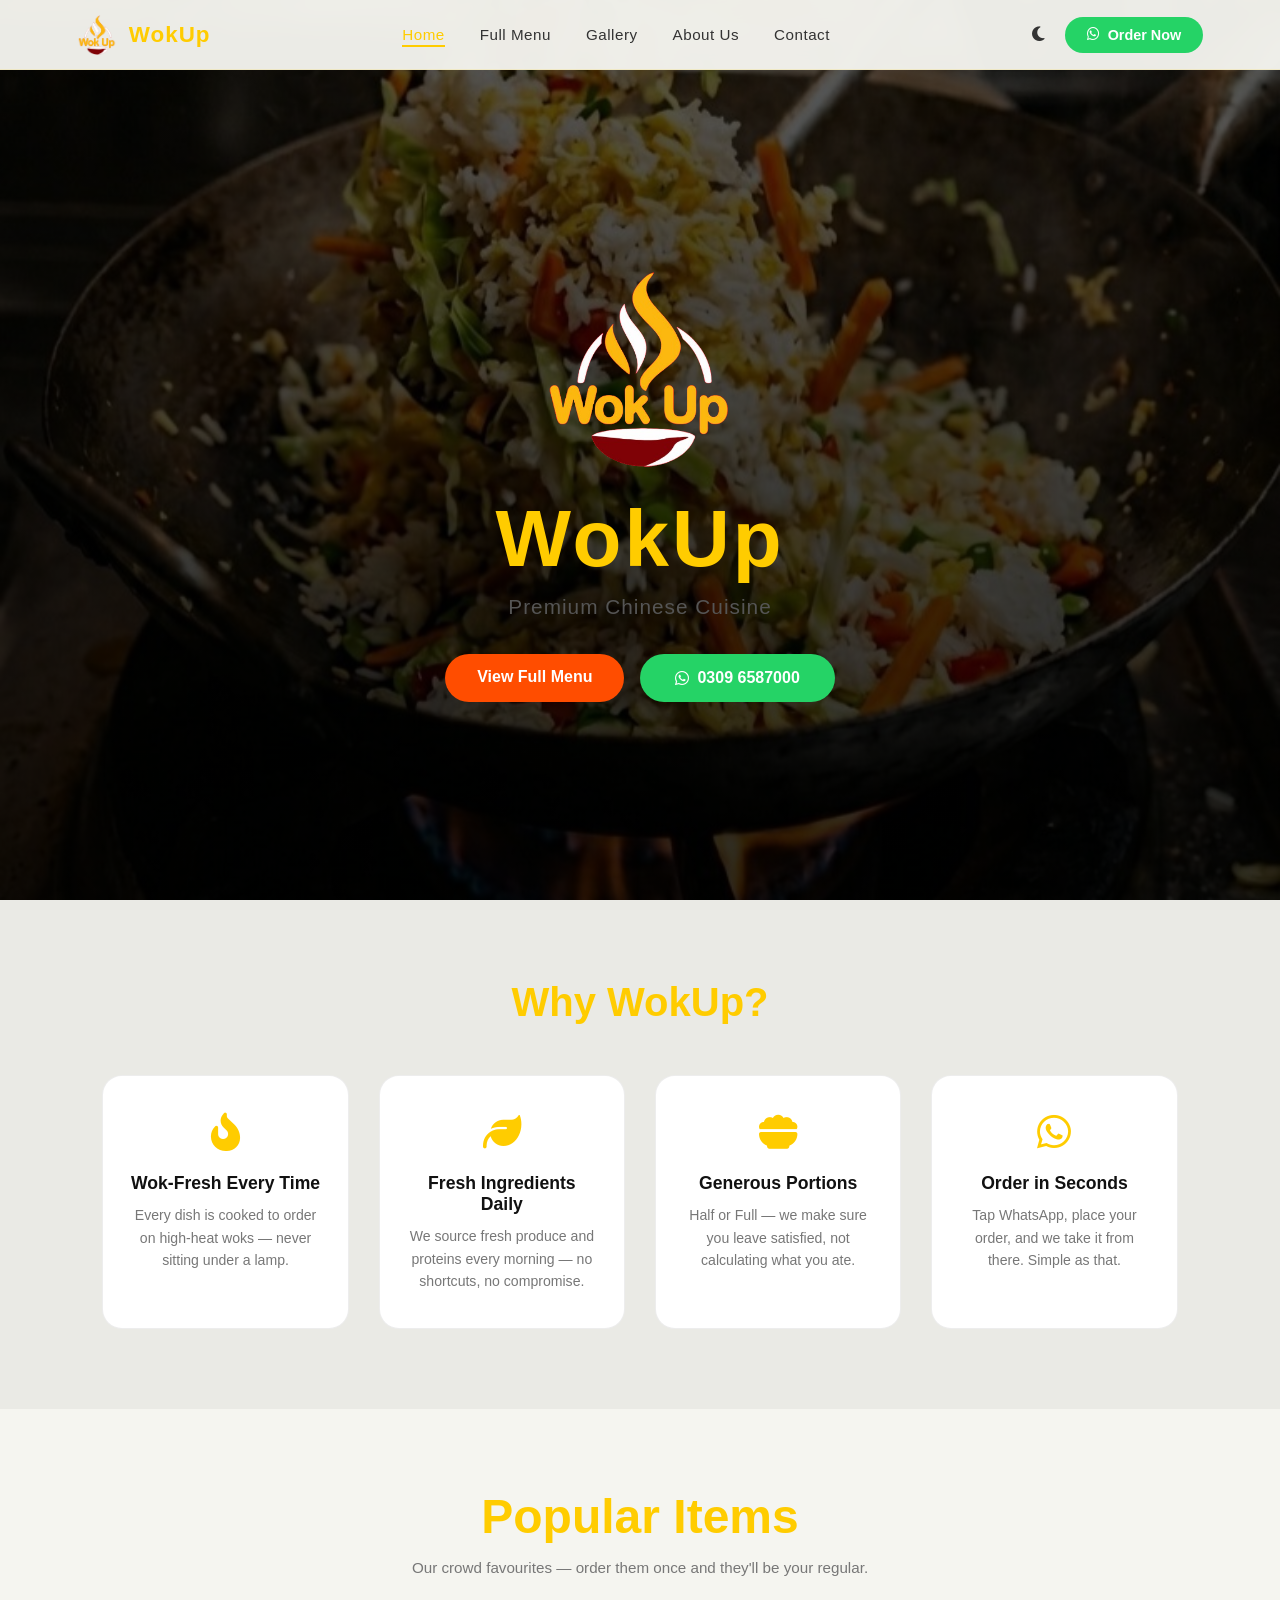
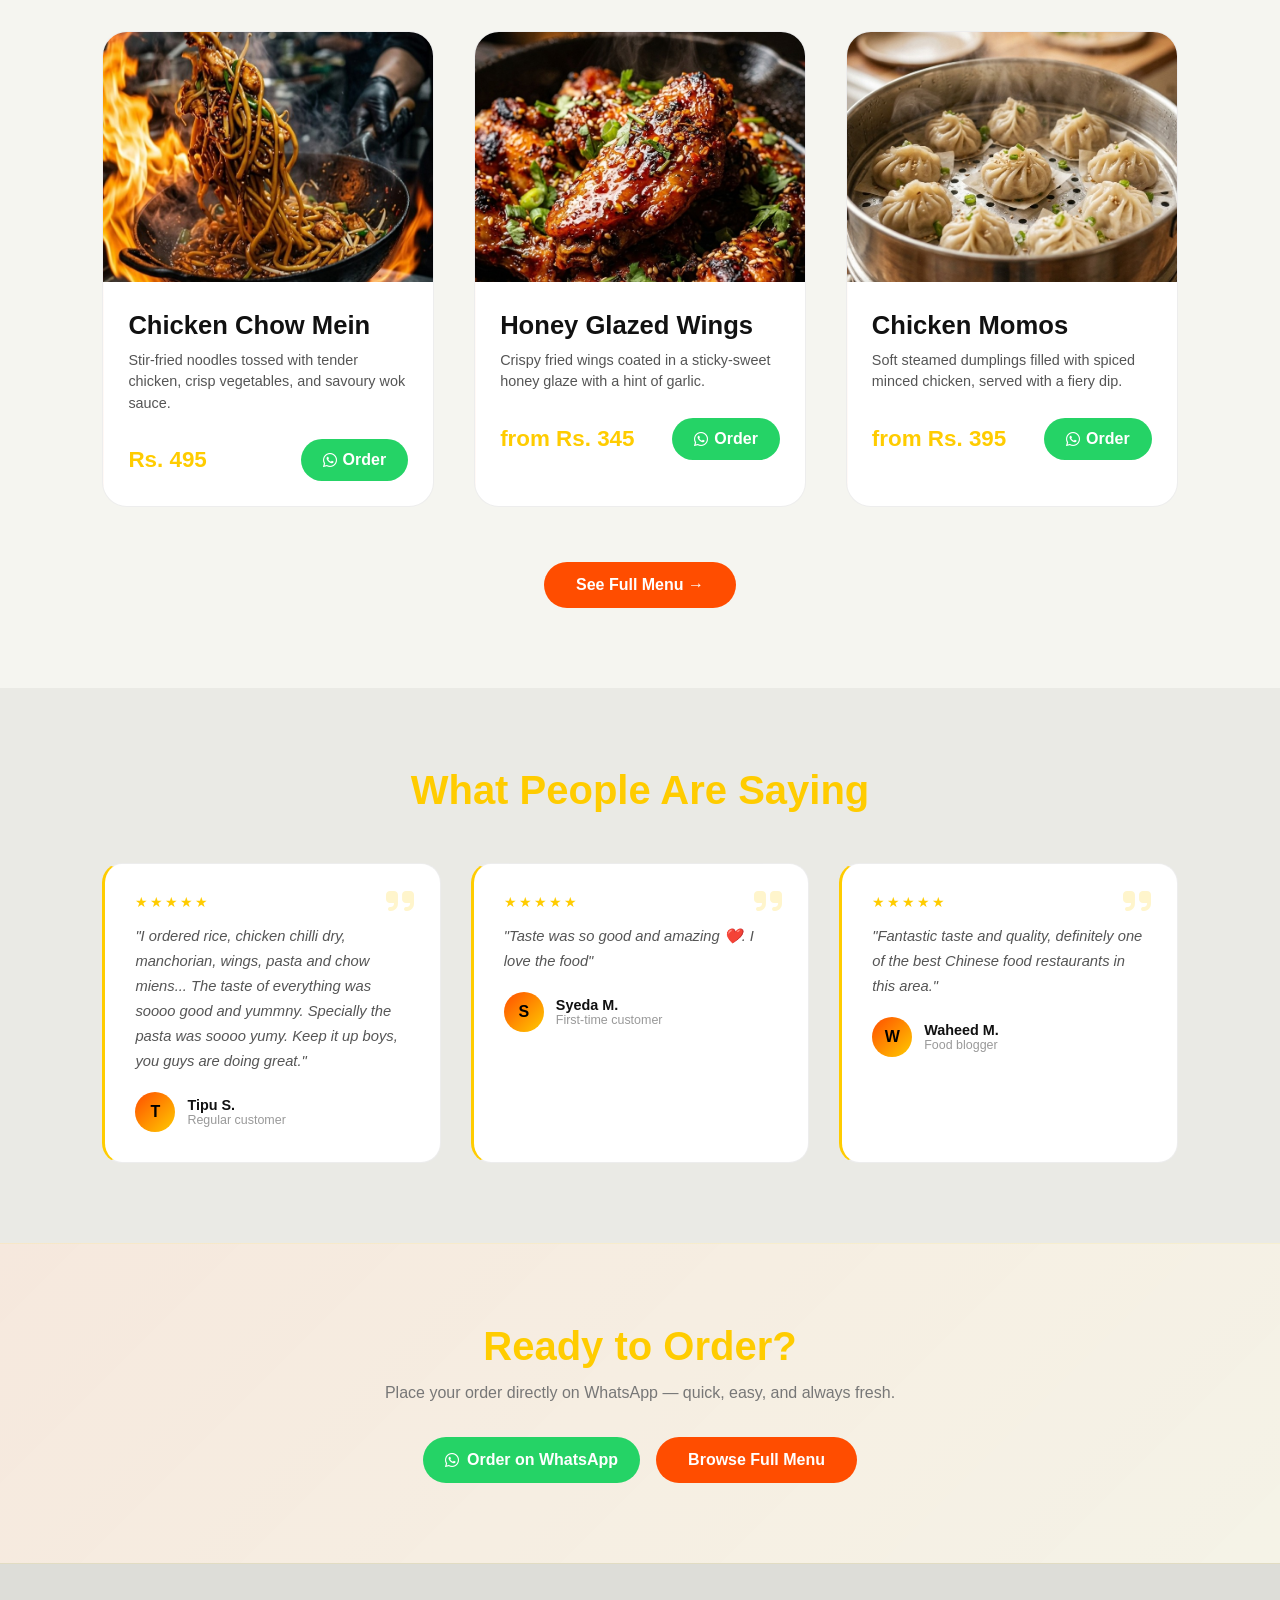
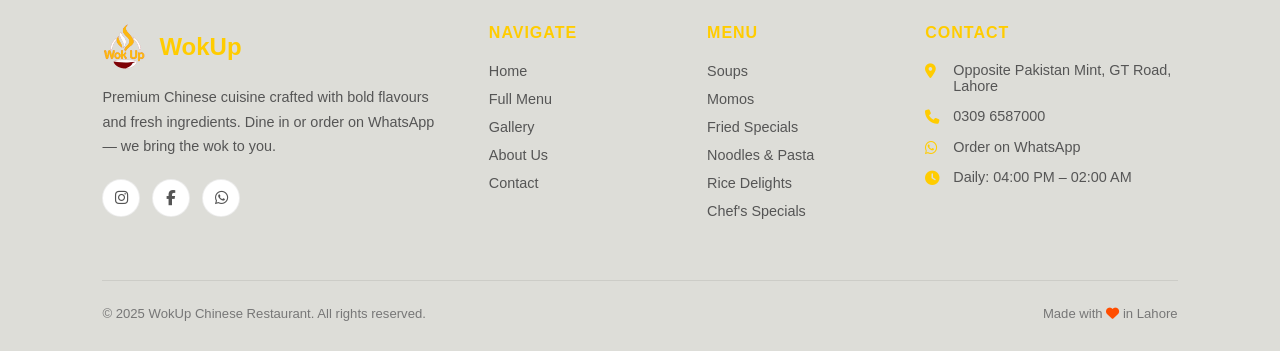
==== index.html @ 2a00b96e "SEO updates" ====
<!DOCTYPE html>
<html lang="en">
<head>
  <link rel="icon" type="image/png" href="assets/logo.png">
  <meta charset="UTF-8"/>
  <meta name="viewport" content="width=device-width, initial-scale=1.0"/>
  <title>WokUp Chinese Food, GT Road Lahore</title>
  <meta name="description" content="Premium Chinese cuisine in Lahore. Chicken Manchurian, Momos, Chow Mein and more. Order on WhatsApp — 0309 6587000. Opposite Pakistan Mint, GT Road.">
  <link rel="stylesheet" href="shared.css">
  <link rel="stylesheet" href="https://cdnjs.cloudflare.com/ajax/libs/font-awesome/6.5.1/css/all.min.css"/>
  <style>
    .hero {
      height: 100vh;
      background: linear-gradient(rgba(0,0,0,0.65),rgba(0,0,0,0.82)),
                  url('assets/rice.jpg') center/cover;
      display: flex; justify-content: center; align-items: center; text-align: center;
    }
    .hero-content { padding-top: 70px; }
    .logo { width: 200px; margin-bottom: 20px; }
    .hero h1 { font-size: 5rem; color: var(--yellow); letter-spacing: 3px; }
    .hero p  { font-size: 1.3rem; margin-top: 10px; color: var(--text-muted); letter-spacing: 1px; }
    .hero-btns { display: flex; gap: 16px; justify-content: center; flex-wrap: wrap; margin-top: 35px; }
    .whatsapp-btn {
      display: inline-flex; align-items: center; gap: 8px;
      padding: 15px 35px; background: var(--green); color: white;
      text-decoration: none; border-radius: 50px; font-weight: bold; transition: 0.3s;
    }
    .whatsapp-btn:hover { transform: scale(1.05); }

    /* WHY US */
    .why-section { padding: 80px 8%; background: var(--bg-alt); }
    .why-grid { display: grid; grid-template-columns: repeat(auto-fit,minmax(220px,1fr)); gap: 30px; margin-top: 50px; }
    .why-card {
      background: var(--card); border-radius: 20px; padding: 35px 25px; text-align: center;
      border: 1px solid var(--border-card); transition: 0.3s;
    }
    .why-card:hover { border-color: rgba(255,204,0,0.3); transform: translateY(-5px); }
    .why-icon { font-size: 2.4rem; color: var(--yellow); margin-bottom: 18px; }
    .why-card h3 { font-size: 1.1rem; margin-bottom: 10px; color: var(--body-color); }
    .why-card p  { color: var(--text-dim); font-size: 0.88rem; line-height: 1.6; }

    /* POPULAR ITEMS */
    .menu-section { padding: 80px 8%; }
    .menu-section h2 { text-align: center; margin-bottom: 15px; font-size: 3rem; color: var(--yellow); }
    .menu-subtitle { text-align: center; color: var(--text-dim); margin-bottom: 55px; font-size: 0.95rem; }
    .menu-grid { display: grid; grid-template-columns: repeat(auto-fit,minmax(300px,1fr)); gap: 40px; }
    .menu-card {
      background: var(--card); border-radius: 25px; overflow: hidden;
      transition: 0.4s; position: relative; border: 1px solid var(--border-card);
    }
    .menu-card::before {
      content: ''; position: absolute; inset: 0;
      background: linear-gradient(45deg,transparent,rgba(255,77,0,0.15),transparent);
      transform: translateX(-100%); transition: 0.6s;
    }
    .menu-card:hover::before { transform: translateX(100%); }
    .menu-card:hover { transform: translateY(-10px); }
    .image-container { overflow: hidden; }
    .image-container img { width: 100%; height: 250px; object-fit: cover; transition: 0.5s; }
    .menu-card:hover img { transform: scale(1.1); }
    .card-content { padding: 25px; }
    .card-content h3 { font-size: 1.6rem; margin-bottom: 10px; color: var(--body-color); }
    .card-content p  { color: var(--text-muted); line-height: 1.5; font-size: 0.9rem; }
    .price-row { margin-top: 25px; display: flex; justify-content: space-between; align-items: center; }
    .price { font-size: 1.4rem; color: var(--yellow); font-weight: bold; }
    .order-btn {
      background: var(--green); color: white; padding: 12px 22px;
      border-radius: 50px; text-decoration: none; font-weight: bold;
      transition: 0.3s; display: flex; align-items: center; gap: 6px;
    }
    .order-btn:hover { transform: scale(1.05); }
    .view-all-wrap { text-align: center; margin-top: 55px; }

    /* TESTIMONIALS */
    .testimonials-section { padding: 80px 8%; background: var(--bg-alt); }
    .testimonials-grid { display: grid; grid-template-columns: repeat(auto-fit,minmax(280px,1fr)); gap: 30px; margin-top: 50px; }
    .testimonial-card {
      background: var(--card); border-radius: 20px; padding: 30px;
      border-left: 3px solid var(--yellow); position: relative;
      border-top: 1px solid var(--border-card); border-right: 1px solid var(--border-card); border-bottom: 1px solid var(--border-card);
    }
    .quote-icon { font-size: 2rem; color: rgba(255,204,0,0.2); position: absolute; top: 20px; right: 25px; }
    .stars { color: var(--yellow); font-size: 0.85rem; letter-spacing: 2px; margin-bottom: 14px; }
    .testimonial-card p { color: var(--text-muted); line-height: 1.7; font-size: 0.92rem; margin-bottom: 18px; font-style: italic; }
    .reviewer { display: flex; align-items: center; gap: 12px; }
    .reviewer-avatar {
      width: 40px; height: 40px; border-radius: 50%;
      background: linear-gradient(135deg,var(--orange),var(--yellow));
      display: flex; align-items: center; justify-content: center;
      font-weight: bold; font-size: 1rem; color: #000; flex-shrink: 0;
    }
    .reviewer-name { font-weight: bold; font-size: 0.9rem; color: var(--body-color); }
    .reviewer-sub  { color: var(--text-faint); font-size: 0.78rem; }

    /* CTA */
    .cta-section {
      padding: 80px 8%; text-align: center;
      background: linear-gradient(135deg,rgba(255,77,0,0.08),rgba(255,204,0,0.04));
      border-top: 1px solid rgba(255,204,0,0.1);
    }
    .cta-section h2 { font-size: 2.5rem; color: var(--yellow); margin-bottom: 15px; }
    .cta-section p  { color: var(--text-dim); margin-bottom: 35px; font-size: 1rem; }
    .cta-btns { display: flex; gap: 16px; justify-content: center; flex-wrap: wrap; }

    @media(max-width:768px){
      .hero h1 { font-size: 3rem; }
      .menu-section h2 { font-size: 2.2rem; }
      .why-section h2, .testimonials-section h2, .cta-section h2 { font-size: 2rem; }
    }
  </style>
  <script type="application/ld+json">
{
  "@context": "https://schema.org",
  "@type": "Restaurant",
  "name": "WokUp Chinese",
  "address": {
    "@type": "PostalAddress",
    "streetAddress": "Opposite Pakistan Mint, GT Road",
    "addressLocality": "Lahore",
    "addressCountry": "PK"
  },
  "telephone": "+923096587000",
  "url": "https://wokup.github.io",
  "servesCuisine": "Chinese",
  "openingHours": "Mo-Su 16:00-02:00",
  "priceRange": "Rs. 190 - Rs. 995"
}
</script>
</head>
<body>

  <header class="hero">
    <div class="hero-content">
      <img src="assets/logo.png" class="logo" alt="WokUp Logo">
      <h1>WokUp</h1>
      <p>Premium Chinese Cuisine</p>
      <div class="hero-btns">
        <a href="menu.html" class="btn-orange">View Full Menu</a>
        <a href="https://wa.me/923096587000?text=I%20want%20to%20order%20from%20WokUp" target="_blank" class="whatsapp-btn">
          <i class="fab fa-whatsapp"></i> 0309 6587000
        </a>
      </div>
    </div>
  </header>

  <section class="why-section">
    <h2 class="section-title">Why WokUp?</h2>
    <div class="why-grid">
      <div class="why-card">
        <div class="why-icon"><i class="fas fa-fire-flame-curved"></i></div>
        <h3>Wok-Fresh Every Time</h3>
        <p>Every dish is cooked to order on high-heat woks — never sitting under a lamp.</p>
      </div>
      <div class="why-card">
        <div class="why-icon"><i class="fas fa-leaf"></i></div>
        <h3>Fresh Ingredients Daily</h3>
        <p>We source fresh produce and proteins every morning — no shortcuts, no compromise.</p>
      </div>
      <div class="why-card">
        <div class="why-icon"><i class="fas fa-bowl-food"></i></div>
        <h3>Generous Portions</h3>
        <p>Half or Full — we make sure you leave satisfied, not calculating what you ate.</p>
      </div>
      <div class="why-card">
        <div class="why-icon"><i class="fab fa-whatsapp"></i></div>
        <h3>Order in Seconds</h3>
        <p>Tap WhatsApp, place your order, and we take it from there. Simple as that.</p>
      </div>
    </div>
  </section>

  <section class="menu-section" id="menu">
    <h2>Popular Items</h2>
    <p class="menu-subtitle">Our crowd favourites — order them once and they'll be your regular.</p>
    <div class="menu-grid">
      <div class="menu-card">
        <div class="image-container"><img src="assets/chowmein.jpg" alt="Chicken Chow Mein"></div>
        <div class="card-content">
          <h3>Chicken Chow Mein</h3>
          <p>Stir-fried noodles tossed with tender chicken, crisp vegetables, and savoury wok sauce.</p>
          <div class="price-row">
            <span class="price">Rs. 495</span>
            <a class="order-btn" href="https://wa.me/923096587000?text=I%20want%20Chicken%20Chow%20Mein" target="_blank"><i class="fab fa-whatsapp"></i> Order</a>
          </div>
        </div>
      </div>
      <div class="menu-card">
        <div class="image-container"><img src="assets/wings.jpg" alt="Honey Glazed Wings"></div>
        <div class="card-content">
          <h3>Honey Glazed Wings</h3>
          <p>Crispy fried wings coated in a sticky-sweet honey glaze with a hint of garlic.</p>
          <div class="price-row">
            <span class="price">from Rs. 345</span>
            <a class="order-btn" href="https://wa.me/923096587000?text=I%20want%20Honey%20Glazed%20Wings" target="_blank"><i class="fab fa-whatsapp"></i> Order</a>
          </div>
        </div>
      </div>
      <div class="menu-card">
        <div class="image-container"><img src="assets/momos.jpg" alt="Chicken Momos"></div>
        <div class="card-content">
          <h3>Chicken Momos</h3>
          <p>Soft steamed dumplings filled with spiced minced chicken, served with a fiery dip.</p>
          <div class="price-row">
            <span class="price">from Rs. 395</span>
            <a class="order-btn" href="https://wa.me/923096587000?text=I%20want%20Chicken%20Momos" target="_blank"><i class="fab fa-whatsapp"></i> Order</a>
          </div>
        </div>
      </div>
    </div>
    <div class="view-all-wrap"><a href="menu.html" class="btn-orange">See Full Menu →</a></div>
  </section>

  <section class="testimonials-section">
    <h2 class="section-title">What People Are Saying</h2>
    <div class="testimonials-grid">
      <div class="testimonial-card">
        <div class="quote-icon"><i class="fas fa-quote-right"></i></div>
        <div class="stars">★★★★★</div>
        <p>"I ordered rice, chicken chilli dry, manchorian, wings, pasta and chow miens... The taste of everything was soooo good and yummny. Specially the pasta was soooo yumy. Keep it up boys, you guys are doing great."</p>
        <div class="reviewer">
          <div class="reviewer-avatar">T</div>
          <div><div class="reviewer-name">Tipu S.</div><div class="reviewer-sub">Regular customer</div></div>
        </div>
      </div>
      <div class="testimonial-card">
        <div class="quote-icon"><i class="fas fa-quote-right"></i></div>
        <div class="stars">★★★★★</div>
        <p>"Taste was so good and amazing ❤️. I love the food"</p>
        <div class="reviewer">
          <div class="reviewer-avatar">S</div>
          <div><div class="reviewer-name">Syeda M.</div><div class="reviewer-sub">First-time customer</div></div>
        </div>
      </div>
      <div class="testimonial-card">
        <div class="quote-icon"><i class="fas fa-quote-right"></i></div>
        <div class="stars">★★★★★</div>
        <p>"Fantastic taste and quality, definitely one of the best Chinese food restaurants in this area."</p>
        <div class="reviewer">
          <div class="reviewer-avatar">W</div>
          <div><div class="reviewer-name">Waheed M.</div><div class="reviewer-sub">Food blogger</div></div>
        </div>
      </div>
    </div>
  </section>

  <section class="cta-section">
    <h2>Ready to Order?</h2>
    <p>Place your order directly on WhatsApp — quick, easy, and always fresh.</p>
    <div class="cta-btns">
      <a href="https://wa.me/923096587000?text=I%20want%20to%20order%20from%20WokUp" target="_blank" class="btn-whatsapp">
        <i class="fab fa-whatsapp"></i> Order on WhatsApp
      </a>
      <a href="menu.html" class="btn-orange">Browse Full Menu</a>
    </div>
  </section>

  <script src="layout.js"></script>
  <script>injectNavbar('home'); injectFooter();</script>
</body>
</html>
---- shared.css ----
/* ===== SHARED STYLES — WokUp ===== */

* { margin: 0; padding: 0; box-sizing: border-box; }

/* =============================================
   CSS VARIABLES — DARK (default)
   ============================================= */
:root {
  /* Brand — never change between themes */
  --yellow: #ffcc00;
  --orange: #ff4d00;
  --green:  #25D366;

  /* Surfaces */
  --bg:          #0f0f0f;
  --bg-alt:      #111111;
  --card:        #1a1a1a;
  --card-hover:  #1e1e1e;

  /* Text */
  --body-color:  #ffffff;
  --nav-link:    #dddddd;
  --text-muted:  #bbbbbb;
  --text-dim:    #888888;
  --text-faint:  #666666;

  /* Chrome */
  --nav-bg:         rgba(15,15,15,0.95);
  --mobile-nav-bg:  rgba(15,15,15,0.98);
  --footer-bg:      #080808;
  --hamburger:      #ffffff;

  /* Borders */
  --border-card:   rgba(255,255,255,0.04);
  --border-nav-item: rgba(255,255,255,0.05);
  --border-footer: rgba(255,255,255,0.06);
}

/* =============================================
   CSS VARIABLES — LIGHT (OS default)
   ============================================= */
@media (prefers-color-scheme: light) {
  :root:not([data-theme="dark"]) {
    --bg:          #f5f5f0;
    --bg-alt:      #eaeae5;
    --card:        #ffffff;
    --card-hover:  #f8f8f5;

    --body-color:  #111111;
    --nav-link:    #333333;
    --text-muted:  #555555;
    --text-dim:    #777777;
    --text-faint:  #999999;

    --nav-bg:         rgba(245,245,240,0.96);
    --mobile-nav-bg:  rgba(245,245,240,0.99);
    --footer-bg:      #ddddd8;
    --hamburger:      #222222;

    --border-card:     rgba(0,0,0,0.07);
    --border-nav-item: rgba(0,0,0,0.06);
    --border-footer:   rgba(0,0,0,0.08);
  }
}

/* Manual overrides — data-theme always wins over media query */
[data-theme="light"] {
  --bg:          #f5f5f0;
  --bg-alt:      #eaeae5;
  --card:        #ffffff;
  --card-hover:  #f8f8f5;

  --body-color:  #111111;
  --nav-link:    #333333;
  --text-muted:  #555555;
  --text-dim:    #777777;
  --text-faint:  #999999;

  --nav-bg:         rgba(245,245,240,0.96);
  --mobile-nav-bg:  rgba(245,245,240,0.99);
  --footer-bg:      #ddddd8;
  --hamburger:      #222222;

  --border-card:     rgba(0,0,0,0.07);
  --border-nav-item: rgba(0,0,0,0.06);
  --border-footer:   rgba(0,0,0,0.08);
}

[data-theme="dark"] {
  --bg:          #0f0f0f;
  --bg-alt:      #111111;
  --card:        #1a1a1a;
  --card-hover:  #1e1e1e;

  --body-color:  #ffffff;
  --nav-link:    #dddddd;
  --text-muted:  #bbbbbb;
  --text-dim:    #888888;
  --text-faint:  #666666;

  --nav-bg:         rgba(15,15,15,0.95);
  --mobile-nav-bg:  rgba(15,15,15,0.98);
  --footer-bg:      #080808;
  --hamburger:      #ffffff;

  --border-card:     rgba(255,255,255,0.04);
  --border-nav-item: rgba(255,255,255,0.05);
  --border-footer:   rgba(255,255,255,0.06);
}

/* =============================================
   BASE
   ============================================= */
body {
  background: var(--bg);
  color: var(--body-color);
  font-family: Arial, sans-serif;
  transition: background 0.25s, color 0.25s;
}

/* =============================================
   NAVBAR
   ============================================= */
.navbar {
  position: fixed; top: 0; left: 0; right: 0;
  z-index: 1000;
  display: flex; align-items: center; justify-content: space-between;
  padding: 0 6%; height: 70px;
  background: var(--nav-bg);
  backdrop-filter: blur(10px);
  border-bottom: 1px solid rgba(255,204,0,0.15);
  transition: background 0.25s;
}

.nav-logo { display: flex; align-items: center; gap: 12px; text-decoration: none; }
.nav-logo img { width: 40px; height: 40px; object-fit: contain; }
.nav-logo span { font-size: 1.4rem; font-weight: bold; color: var(--yellow); letter-spacing: 1px; }

.nav-links { display: flex; gap: 35px; list-style: none; }
.nav-links a {
  color: var(--nav-link); text-decoration: none;
  font-size: 0.95rem; letter-spacing: 0.5px;
  transition: color 0.3s; position: relative;
}
.nav-links a::after {
  content: ''; position: absolute; bottom: -4px; left: 0;
  width: 0; height: 2px; background: var(--yellow); transition: width 0.3s;
}
.nav-links a:hover, .nav-links a.active { color: var(--yellow); }
.nav-links a:hover::after, .nav-links a.active::after { width: 100%; }

.nav-order-btn {
  background: var(--green); color: white;
  padding: 10px 22px; border-radius: 50px;
  text-decoration: none; font-weight: bold; font-size: 0.9rem;
  display: flex; align-items: center; gap: 8px; transition: 0.3s;
}
.nav-order-btn:hover { transform: scale(1.05); }

/* Theme toggle button */
.theme-toggle {
  background: none; border: none;
  color: var(--nav-link); font-size: 1.05rem;
  cursor: pointer; padding: 6px 10px;
  border-radius: 8px; transition: color 0.3s, background 0.3s;
  display: flex; align-items: center;
}
.theme-toggle:hover { color: var(--yellow); background: var(--border-card); }

/* Hamburger */
.hamburger {
  display: none; flex-direction: column; gap: 5px;
  cursor: pointer; background: none; border: none; padding: 5px;
}
.hamburger span {
  display: block; width: 25px; height: 2px;
  background: var(--hamburger); transition: 0.3s;
}

/* Mobile Nav */
.mobile-nav {
  display: none; position: fixed;
  top: 70px; left: 0; right: 0;
  background: var(--mobile-nav-bg);
  padding: 20px 6%; z-index: 999;
  flex-direction: column; gap: 0;
  border-bottom: 1px solid rgba(255,204,0,0.15);
  transition: background 0.25s;
}
.mobile-nav.open { display: flex; }
.mobile-nav a {
  color: var(--nav-link); text-decoration: none;
  padding: 14px 0; border-bottom: 1px solid var(--border-nav-item);
  font-size: 1rem; transition: color 0.3s;
}
.mobile-nav a:hover, .mobile-nav a.active { color: var(--yellow); }
.mobile-nav .mobile-order {
  margin-top: 15px; background: var(--green); color: white;
  padding: 13px; border-radius: 50px; text-align: center;
  font-weight: bold; border-bottom: none;
}

/* =============================================
   SHARED SECTIONS
   ============================================= */
.section { padding: 80px 8%; }
.section-title { font-size: 2.5rem; color: var(--yellow); margin-bottom: 50px; text-align: center; }

/* =============================================
   BUTTONS
   ============================================= */
.btn-orange {
  display: inline-block; padding: 14px 32px;
  background: var(--orange); color: white;
  text-decoration: none; border-radius: 50px; font-weight: bold; transition: 0.3s;
}
.btn-orange:hover { transform: scale(1.05); }

.btn-whatsapp {
  display: inline-flex; align-items: center; gap: 8px;
  background: var(--green); color: white;
  padding: 12px 22px; border-radius: 50px;
  text-decoration: none; font-weight: bold; transition: 0.3s;
}
.btn-whatsapp:hover { transform: scale(1.05); }

/* =============================================
   FOOTER
   ============================================= */
footer {
  background: var(--footer-bg);
  border-top: 1px solid rgba(255,204,0,0.1);
  padding: 60px 8% 30px;
  transition: background 0.25s;
}
.footer-grid {
  display: grid; grid-template-columns: 2fr 1fr 1fr 1.5fr;
  gap: 50px; margin-bottom: 50px;
}
.footer-brand .logo-wrap { display: flex; align-items: center; gap: 12px; margin-bottom: 16px; }
.footer-brand img { width: 45px; }
.footer-brand .brand-name { font-size: 1.5rem; font-weight: bold; color: var(--yellow); }
.footer-brand p { color: var(--text-muted); line-height: 1.7; font-size: 0.9rem; }

.footer-social { display: flex; gap: 12px; margin-top: 20px; }
.footer-social a {
  width: 38px; height: 38px; border-radius: 50%;
  background: var(--card); border: 1px solid var(--border-card);
  display: flex; align-items: center; justify-content: center;
  color: var(--text-muted); text-decoration: none; font-size: 0.95rem; transition: 0.3s;
}
.footer-social a:hover { background: var(--yellow); color: #000; border-color: var(--yellow); }

.footer-col h4 { font-size: 1rem; color: var(--yellow); letter-spacing: 1px; text-transform: uppercase; margin-bottom: 20px; }
.footer-col ul { list-style: none; }
.footer-col ul li { margin-bottom: 10px; }
.footer-col ul a { color: var(--text-muted); text-decoration: none; font-size: 0.9rem; transition: color 0.3s; }
.footer-col ul a:hover { color: var(--yellow); }

.footer-contact-item { display: flex; align-items: flex-start; gap: 12px; margin-bottom: 14px; color: var(--text-muted); font-size: 0.9rem; }
.footer-contact-item i { color: var(--yellow); margin-top: 2px; width: 16px; flex-shrink: 0; }
.footer-contact-item a { color: var(--text-muted); text-decoration: none; transition: color 0.3s; }
.footer-contact-item a:hover { color: var(--yellow); }

.footer-bottom {
  border-top: 1px solid var(--border-footer);
  padding-top: 25px; display: flex; justify-content: space-between;
  align-items: center; color: var(--text-dim); font-size: 0.82rem;
}
.footer-bottom a { color: var(--yellow); text-decoration: none; }

/* =============================================
   RESPONSIVE
   ============================================= */
@media (max-width: 900px) { .footer-grid { grid-template-columns: 1fr 1fr; gap: 35px; } }

@media (max-width: 768px) {
  .nav-links, .nav-order-btn { display: none; }
  .hamburger { display: flex; }
  .section { padding: 60px 5%; }
  .section-title { font-size: 2rem; margin-bottom: 35px; }
  .footer-grid { grid-template-columns: 1fr; gap: 30px; }
  .footer-bottom { flex-direction: column; gap: 10px; text-align: center; }
}
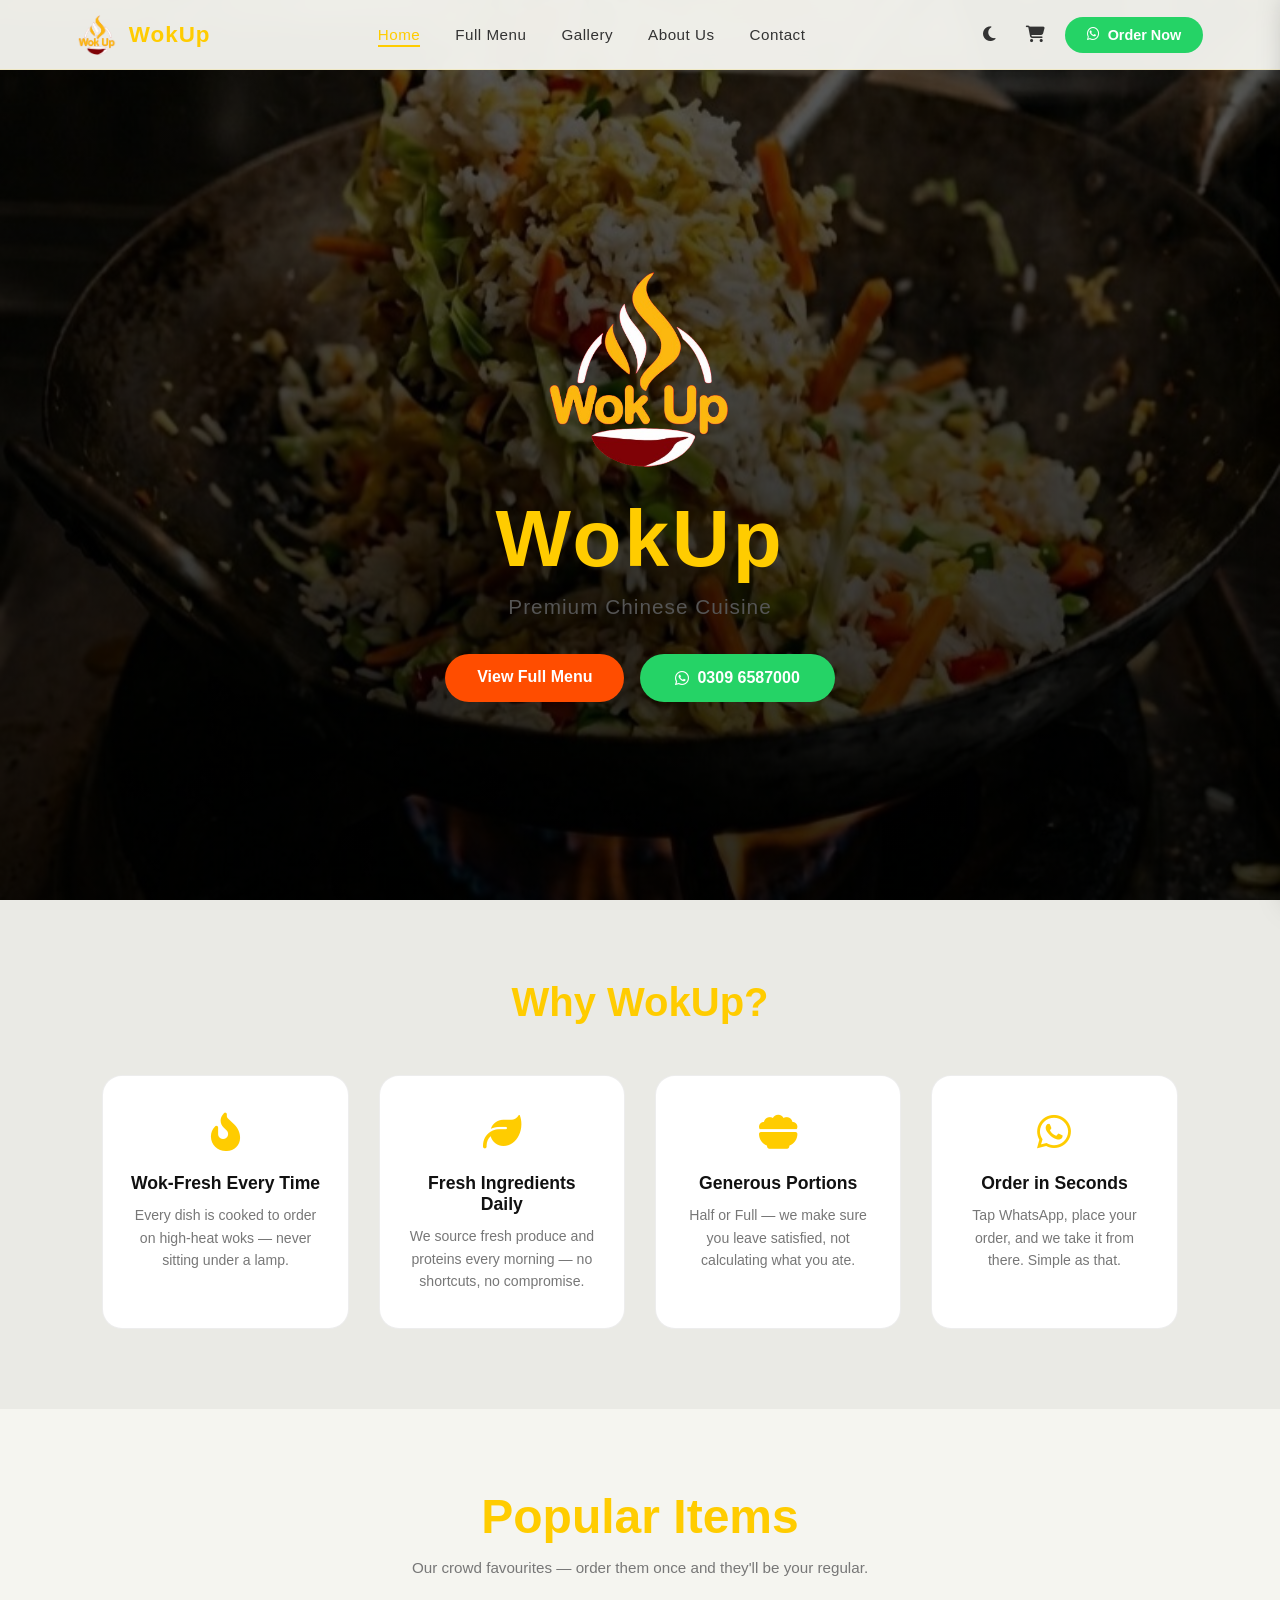
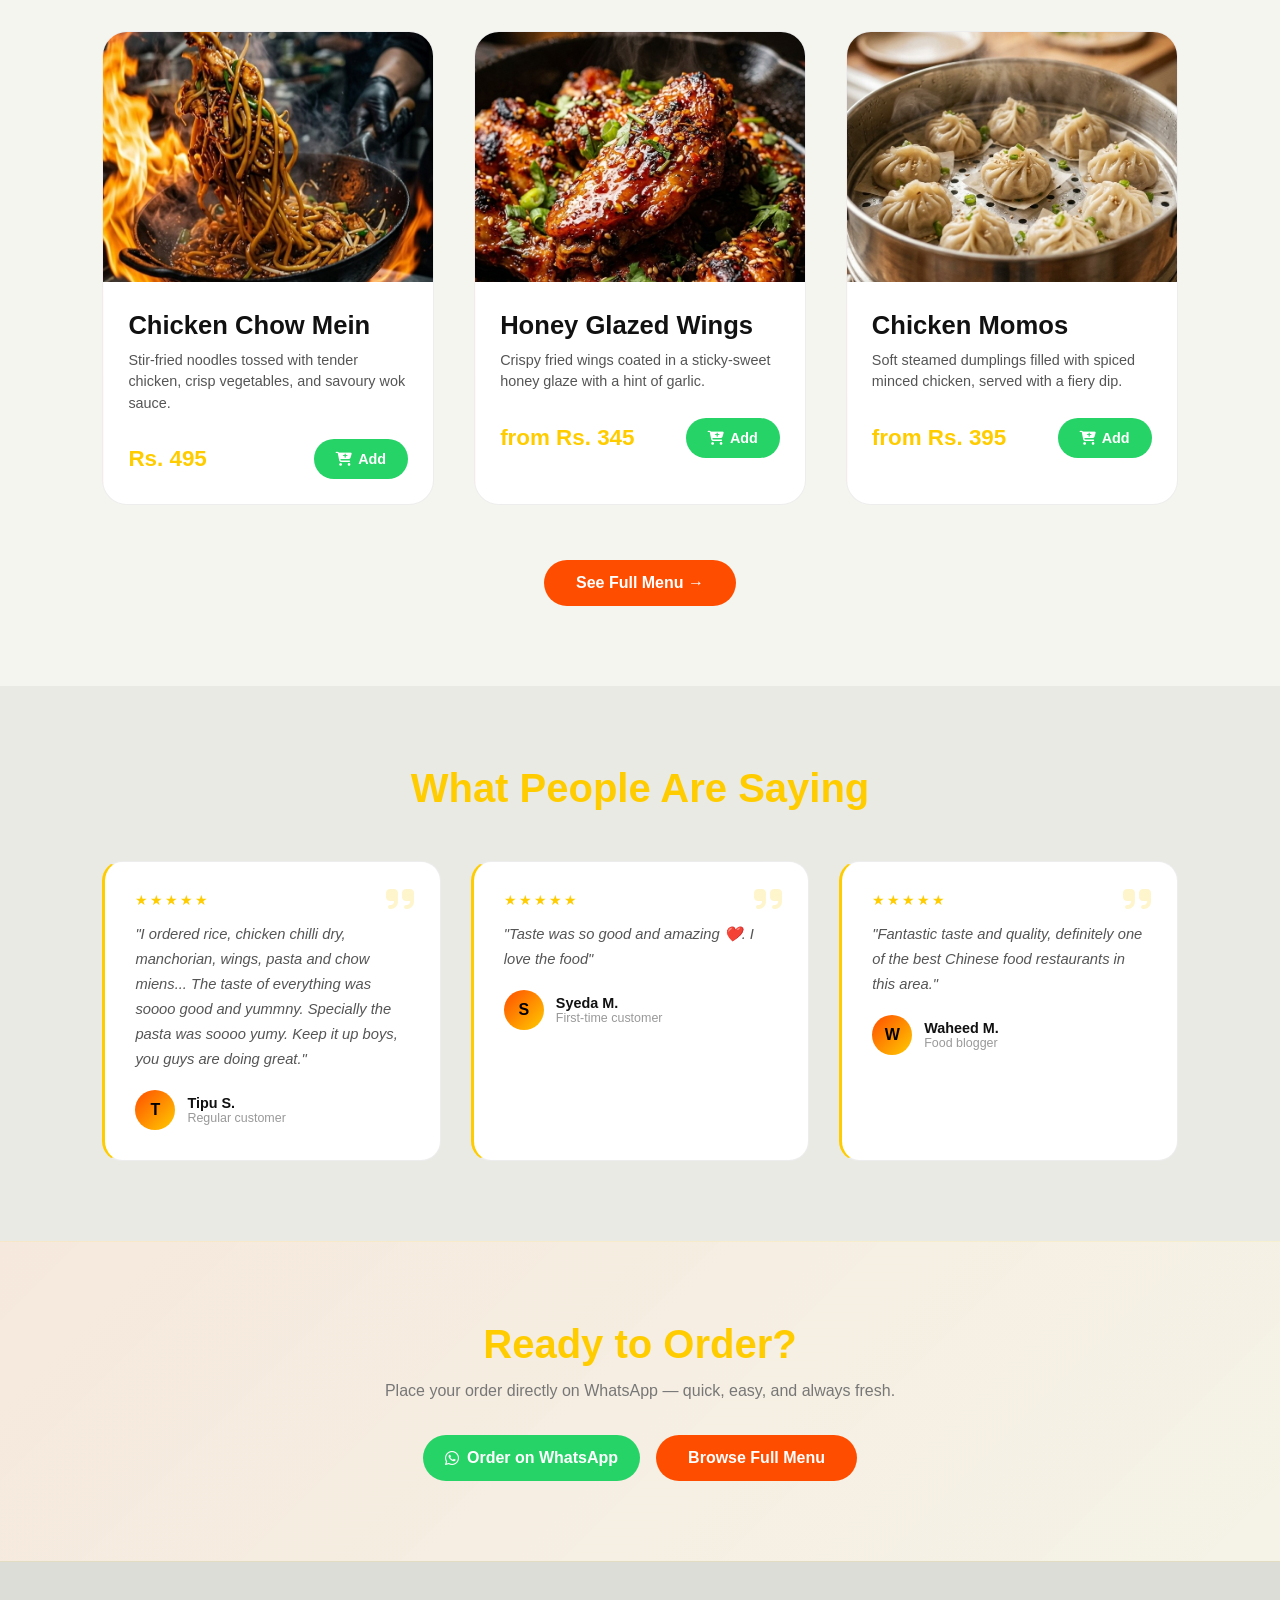
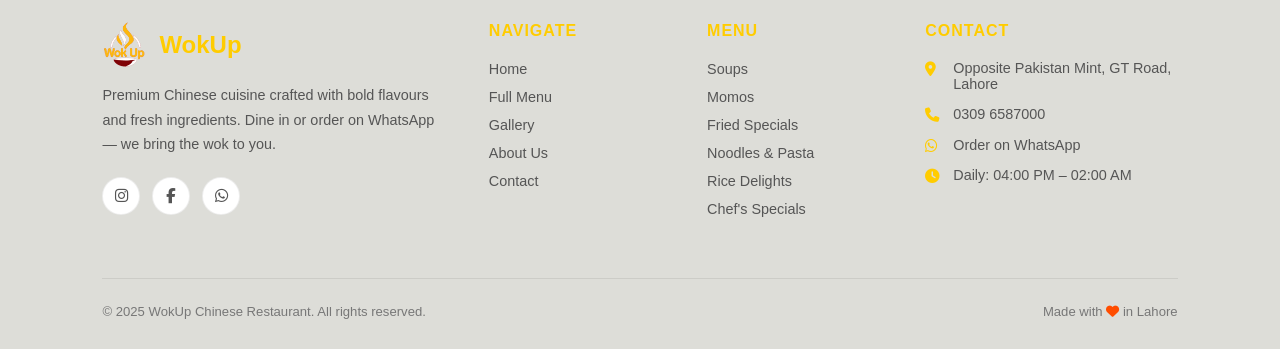
==== commit 37875221: "Update index.html" ====
--- a/index.html
+++ b/index.html
@@ -67,8 +67,10 @@
       background: var(--green); color: white; padding: 12px 22px;
       border-radius: 50px; text-decoration: none; font-weight: bold;
       transition: 0.3s; display: flex; align-items: center; gap: 6px;
+      border: none; cursor: pointer; font-size: 0.9rem; font-family: inherit;
     }
     .order-btn:hover { transform: scale(1.05); }
+    .order-btn:disabled { opacity: 0.7; cursor: default; transform: none; }
     .view-all-wrap { text-align: center; margin-top: 55px; }
 
     /* TESTIMONIALS */
@@ -173,36 +175,36 @@
     <h2>Popular Items</h2>
     <p class="menu-subtitle">Our crowd favourites — order them once and they'll be your regular.</p>
     <div class="menu-grid">
-      <div class="menu-card">
+      <div class="menu-card" data-name="Chicken Chow Mein" data-price="495">
         <div class="image-container"><img src="assets/chowmein.jpg" alt="Chicken Chow Mein"></div>
         <div class="card-content">
           <h3>Chicken Chow Mein</h3>
           <p>Stir-fried noodles tossed with tender chicken, crisp vegetables, and savoury wok sauce.</p>
           <div class="price-row">
             <span class="price">Rs. 495</span>
-            <a class="order-btn" href="https://wa.me/923096587000?text=I%20want%20Chicken%20Chow%20Mein" target="_blank"><i class="fab fa-whatsapp"></i> Order</a>
+            <button class="order-btn" onclick="addToCartFromItem(this)"><i class="fas fa-cart-plus"></i> Add</button>
           </div>
         </div>
       </div>
-      <div class="menu-card">
+      <div class="menu-card" data-name="Honey Glazed Wings" data-price="345" data-variation="4 pcs">
         <div class="image-container"><img src="assets/wings.jpg" alt="Honey Glazed Wings"></div>
         <div class="card-content">
           <h3>Honey Glazed Wings</h3>
           <p>Crispy fried wings coated in a sticky-sweet honey glaze with a hint of garlic.</p>
           <div class="price-row">
             <span class="price">from Rs. 345</span>
-            <a class="order-btn" href="https://wa.me/923096587000?text=I%20want%20Honey%20Glazed%20Wings" target="_blank"><i class="fab fa-whatsapp"></i> Order</a>
+            <button class="order-btn" onclick="addToCartFromItem(this)"><i class="fas fa-cart-plus"></i> Add</button>
           </div>
         </div>
       </div>
-      <div class="menu-card">
+      <div class="menu-card" data-name="Chicken Momos" data-price="395" data-variation="6 pcs">
         <div class="image-container"><img src="assets/momos.jpg" alt="Chicken Momos"></div>
         <div class="card-content">
           <h3>Chicken Momos</h3>
           <p>Soft steamed dumplings filled with spiced minced chicken, served with a fiery dip.</p>
           <div class="price-row">
             <span class="price">from Rs. 395</span>
-            <a class="order-btn" href="https://wa.me/923096587000?text=I%20want%20Chicken%20Momos" target="_blank"><i class="fab fa-whatsapp"></i> Order</a>
+            <button class="order-btn" onclick="addToCartFromItem(this)"><i class="fas fa-cart-plus"></i> Add</button>
           </div>
         </div>
       </div>
--- a/shared.css
+++ b/shared.css
@@ -282,3 +282,121 @@
   .footer-grid { grid-template-columns: 1fr; gap: 30px; }
   .footer-bottom { flex-direction: column; gap: 10px; text-align: center; }
 }
+
+/* =============================================
+   CART — icon, badge, drawer, overlay
+   ============================================= */
+.cart-btn {
+  position: relative;
+  background: none; border: none;
+  color: var(--nav-link); font-size: 1.05rem;
+  cursor: pointer; padding: 6px 10px; border-radius: 8px;
+  transition: color 0.3s, background 0.3s;
+  display: flex; align-items: center;
+}
+.cart-btn:hover { color: var(--yellow); background: var(--border-card); }
+
+.cart-badge {
+  position: absolute; top: -2px; right: -2px;
+  background: var(--orange); color: white;
+  font-size: 0.65rem; font-weight: bold;
+  min-width: 16px; height: 16px; border-radius: 50%;
+  display: flex; align-items: center; justify-content: center;
+  padding: 0 3px; line-height: 1;
+}
+.cart-badge.hidden { display: none; }
+
+@keyframes cartBump {
+  0% { transform: scale(1); }
+  35% { transform: scale(1.35); }
+  100% { transform: scale(1); }
+}
+.cart-btn.bump { animation: cartBump 0.45s ease; }
+
+.cart-overlay {
+  position: fixed; inset: 0;
+  background: rgba(0,0,0,0.5);
+  z-index: 1500; display: none;
+}
+.cart-overlay.open { display: block; }
+
+.cart-drawer {
+  position: fixed; top: 0; right: -420px;
+  width: 400px; max-width: 92vw; height: 100vh;
+  background: var(--card); z-index: 1600;
+  display: flex; flex-direction: column;
+  box-shadow: -8px 0 30px rgba(0,0,0,0.35);
+  transition: right 0.35s ease;
+  border-left: 1px solid var(--border-card);
+}
+.cart-drawer.open { right: 0; }
+
+.cart-drawer-header {
+  display: flex; align-items: center; justify-content: space-between;
+  padding: 20px 22px; border-bottom: 1px solid var(--border-card);
+  flex-shrink: 0;
+}
+.cart-drawer-header h3 { color: var(--yellow); font-size: 1.15rem; display: flex; align-items: center; }
+.cart-close-btn { background: none; border: none; color: var(--text-dim); font-size: 1.2rem; cursor: pointer; padding: 4px; }
+.cart-close-btn:hover { color: var(--yellow); }
+
+.cart-items-list { flex: 1; overflow-y: auto; padding: 6px 22px; }
+
+.cart-item {
+  display: flex; align-items: center; gap: 10px;
+  padding: 16px 0; border-bottom: 1px solid var(--border-card);
+}
+.cart-item-info { flex: 1; min-width: 0; }
+.cart-item-info h4 {
+  font-size: 0.92rem; color: var(--body-color); margin-bottom: 3px;
+  white-space: nowrap; overflow: hidden; text-overflow: ellipsis;
+}
+.cart-item-variant { font-size: 0.75rem; color: var(--text-faint); }
+
+.cart-item-controls { display: flex; align-items: center; gap: 8px; flex-shrink: 0; }
+.cart-item-controls button {
+  width: 26px; height: 26px; border-radius: 50%;
+  border: 1px solid var(--border-card); background: transparent;
+  color: var(--body-color); cursor: pointer; font-size: 0.9rem;
+  display: flex; align-items: center; justify-content: center; line-height: 1;
+}
+.cart-item-controls button:hover { border-color: var(--yellow); color: var(--yellow); }
+.cart-item-controls span { min-width: 16px; text-align: center; font-size: 0.88rem; }
+
+.cart-item-price { font-size: 0.88rem; color: var(--yellow); font-weight: bold; min-width: 62px; text-align: right; flex-shrink: 0; }
+
+.cart-item-remove { background: none; border: none; color: var(--text-faint); cursor: pointer; font-size: 0.85rem; padding: 4px; flex-shrink: 0; }
+.cart-item-remove:hover { color: var(--orange); }
+
+.cart-empty { text-align: center; padding: 70px 20px; color: var(--text-faint); }
+.cart-empty i { font-size: 3rem; color: var(--border-card); display: block; margin-bottom: 16px; }
+.cart-empty p { margin-bottom: 14px; }
+.cart-empty a { color: var(--yellow); text-decoration: none; font-weight: bold; }
+.cart-empty a:hover { text-decoration: underline; }
+
+.cart-drawer-footer { padding: 18px 22px 22px; border-top: 1px solid var(--border-card); flex-shrink: 0; }
+.cart-total-row {
+  display: flex; justify-content: space-between; align-items: center;
+  margin-bottom: 16px; font-size: 1.05rem; color: var(--body-color);
+}
+.cart-total-row span:last-child { color: var(--yellow); font-weight: bold; font-size: 1.3rem; }
+
+.cart-place-order-btn {
+  width: 100%; background: var(--green); color: white; border: none;
+  padding: 15px; border-radius: 50px; font-weight: bold; font-size: 0.95rem;
+  cursor: pointer; display: flex; align-items: center; justify-content: center; gap: 8px;
+  transition: 0.3s;
+}
+.cart-place-order-btn:hover { transform: scale(1.02); }
+
+.cart-clear-btn {
+  width: 100%; background: none; border: none;
+  color: var(--text-faint); font-size: 0.82rem;
+  padding: 12px 0 0; cursor: pointer; text-align: center;
+  transition: color 0.3s;
+}
+.cart-clear-btn:hover { color: var(--orange); text-decoration: underline; }
+
+@media (max-width: 480px) {
+  .cart-drawer { width: 100vw; max-width: 100vw; right: -100vw; }
+}
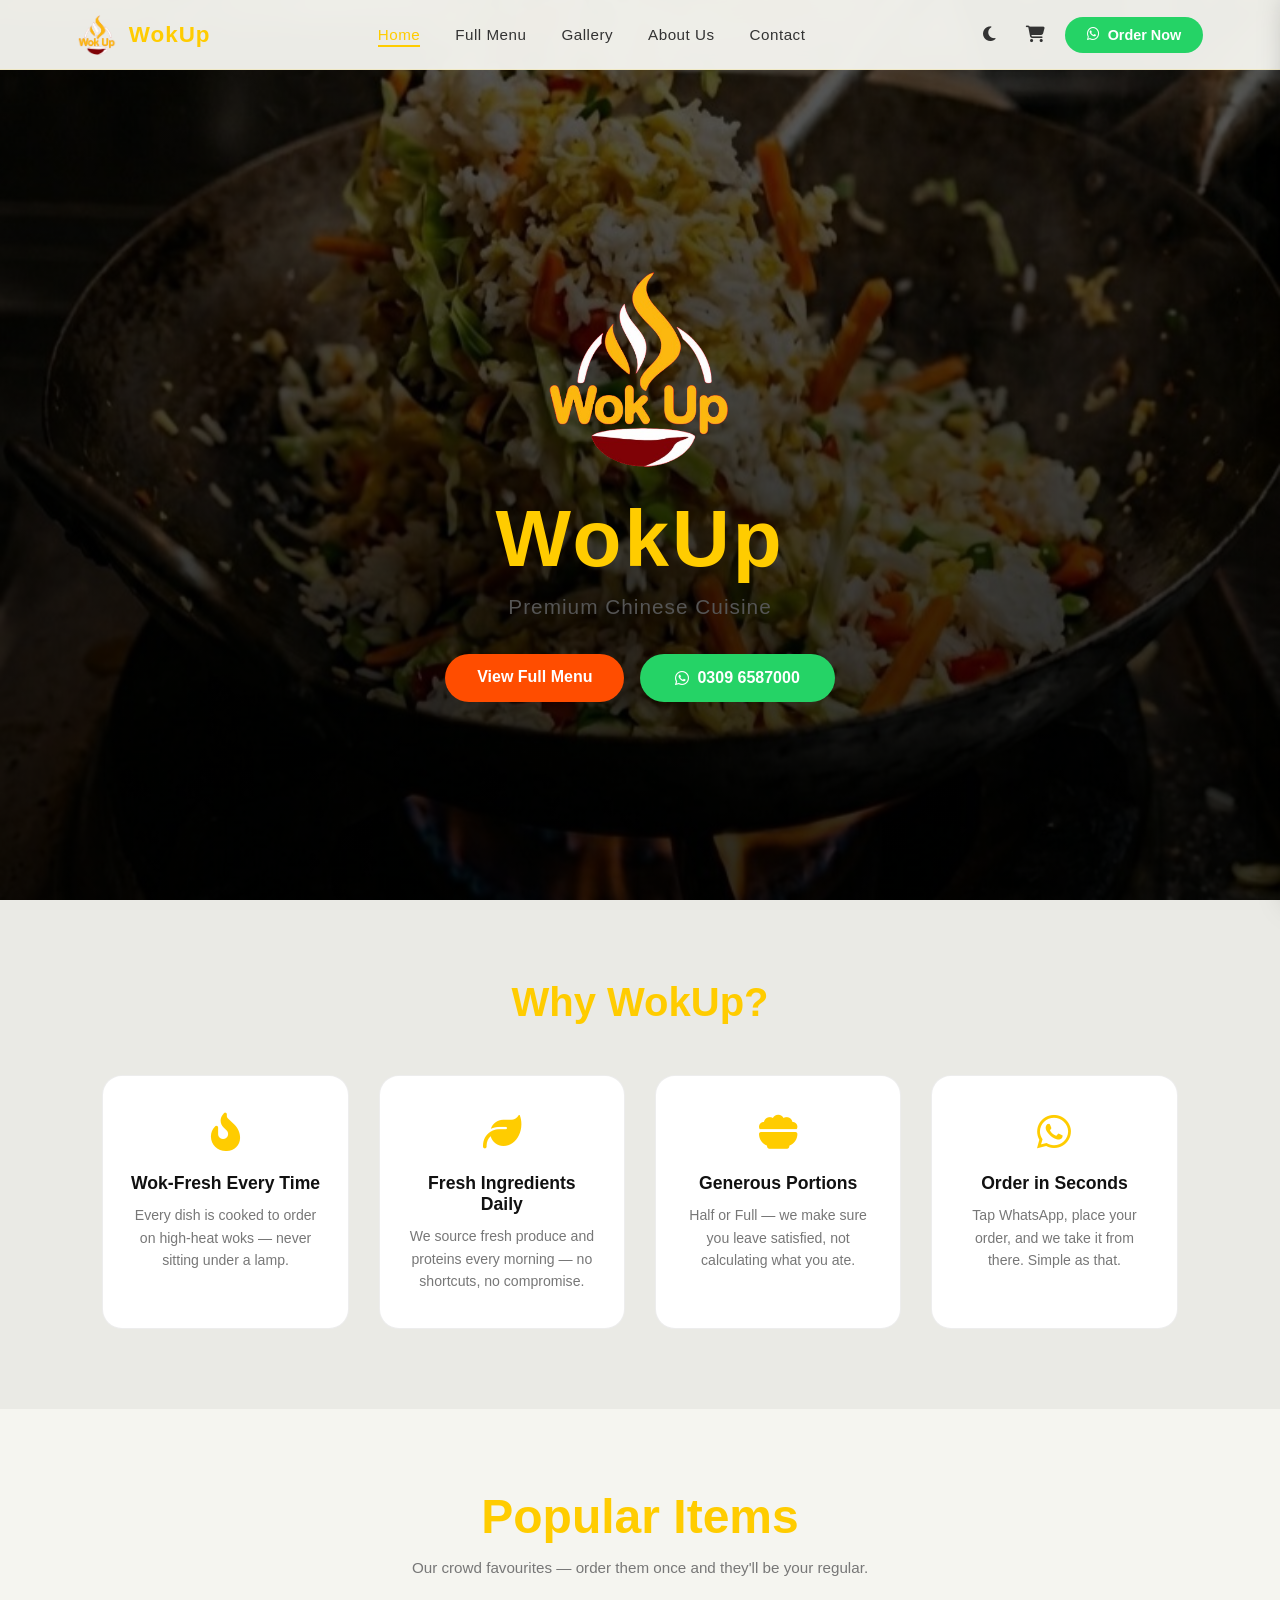
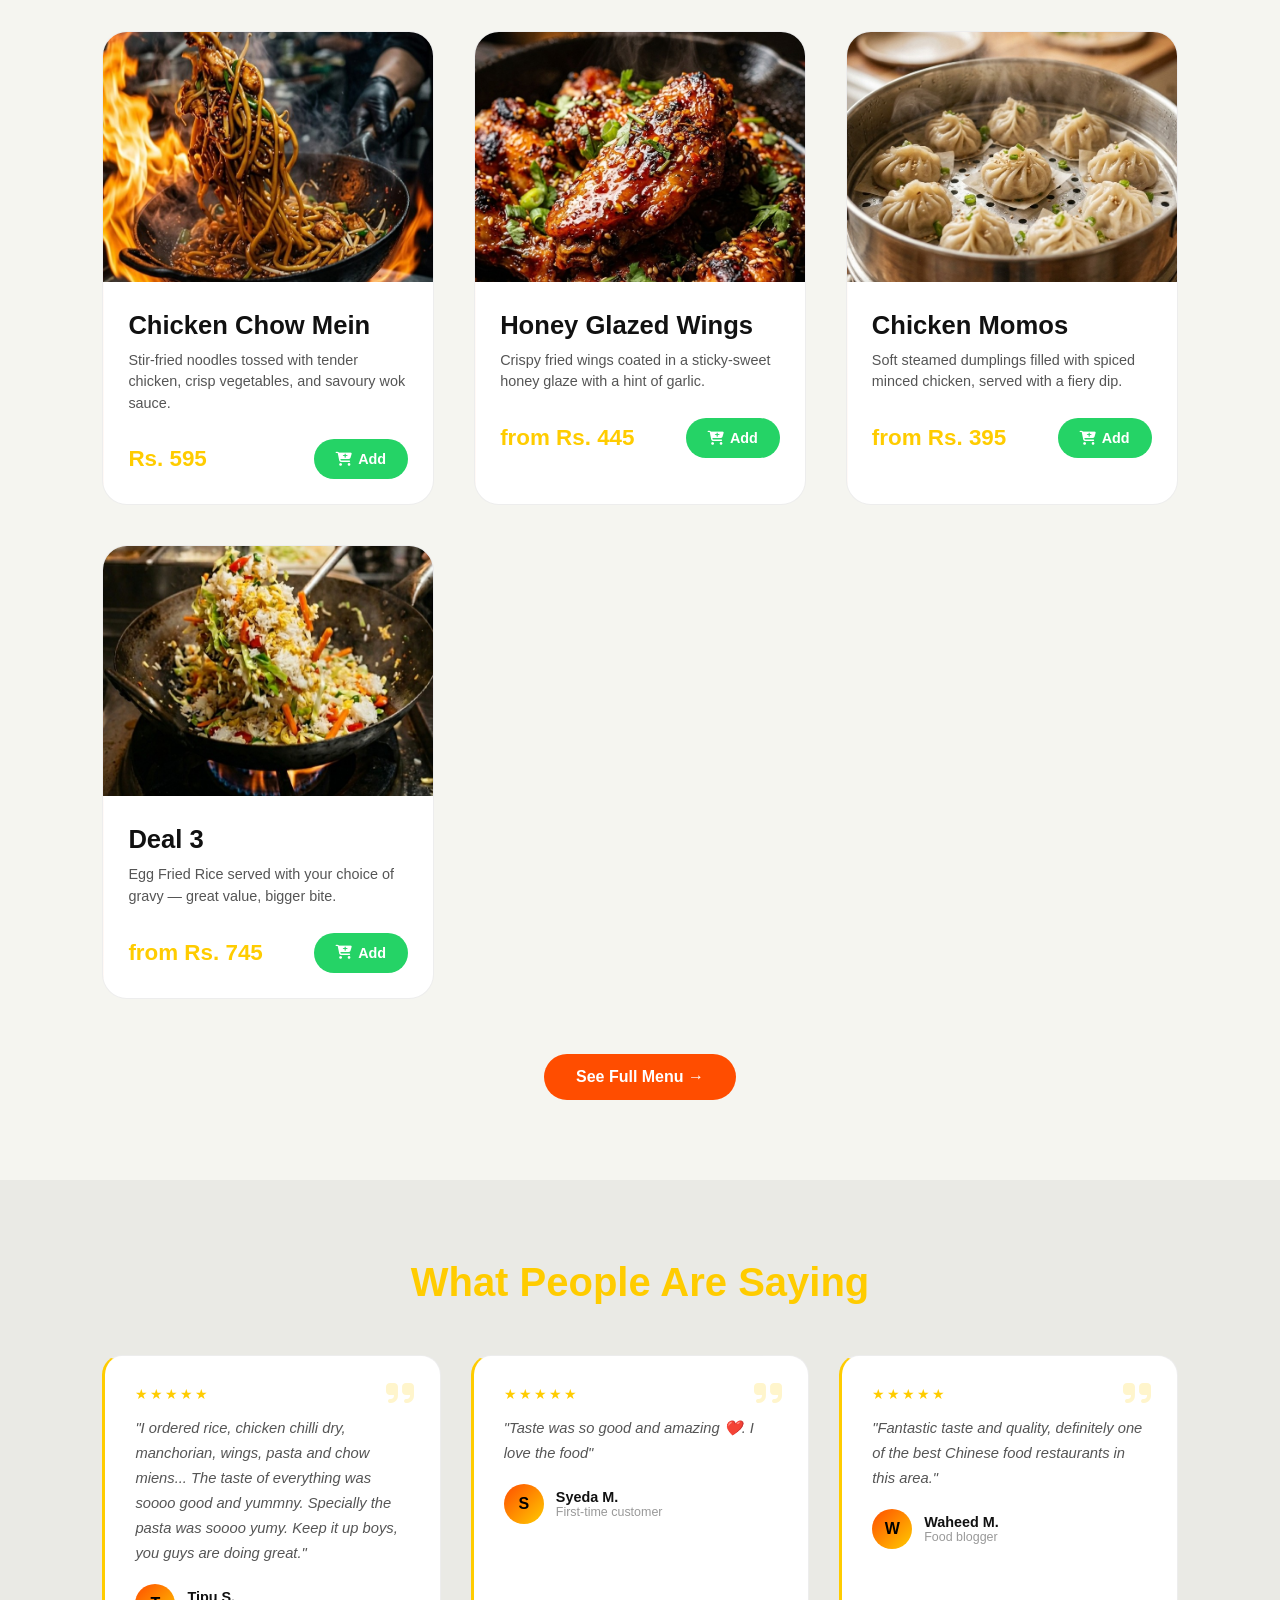
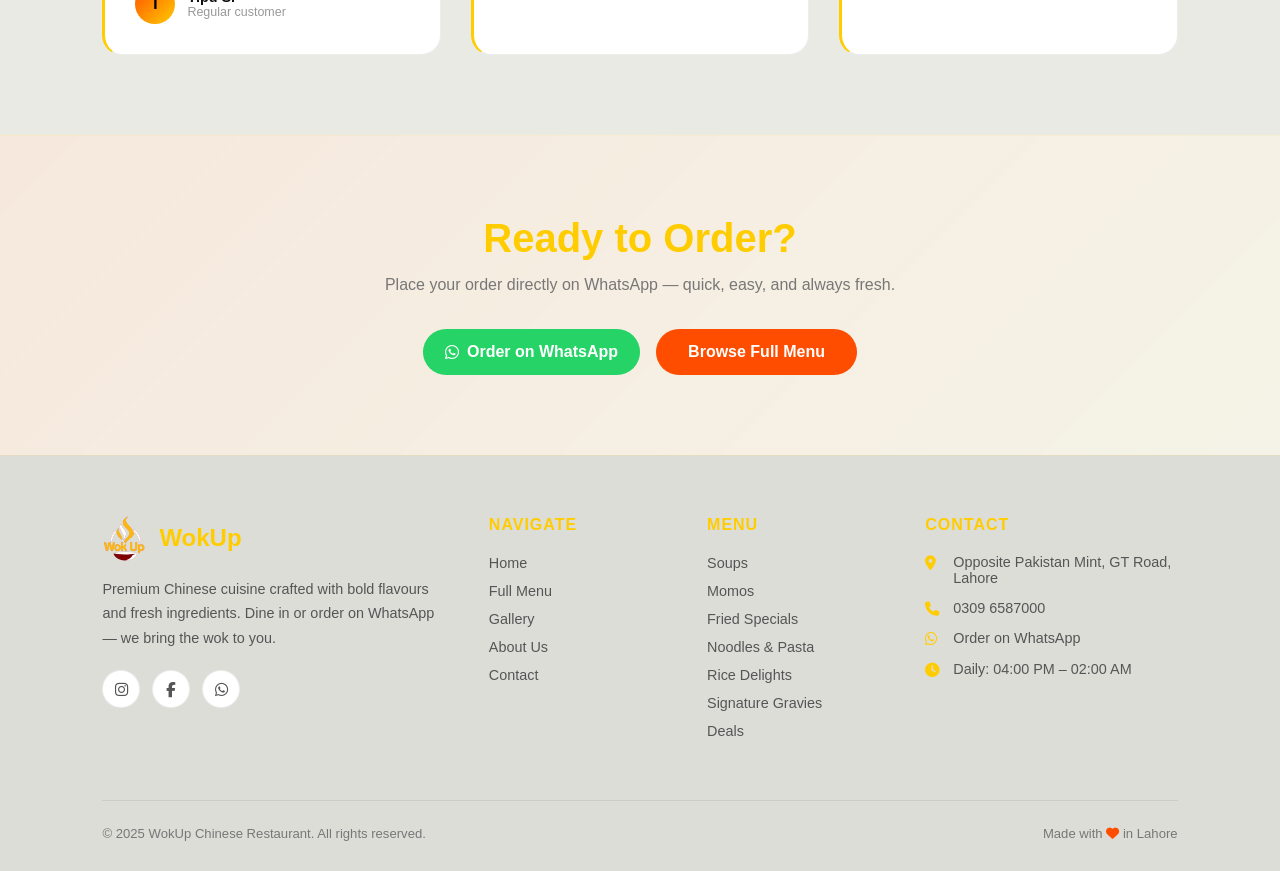
==== commit e7f77d0c: "Update menu items and prices in index.html Updated prices for Chicken Chow Mein and Honey Glazed Win" ====
--- a/index.html
+++ b/index.html
@@ -175,24 +175,24 @@
     <h2>Popular Items</h2>
     <p class="menu-subtitle">Our crowd favourites — order them once and they'll be your regular.</p>
     <div class="menu-grid">
-      <div class="menu-card" data-name="Chicken Chow Mein" data-price="495">
+      <div class="menu-card" data-name="Chicken Chow Mein" data-price="595">
         <div class="image-container"><img src="assets/chowmein.jpg" alt="Chicken Chow Mein"></div>
         <div class="card-content">
           <h3>Chicken Chow Mein</h3>
           <p>Stir-fried noodles tossed with tender chicken, crisp vegetables, and savoury wok sauce.</p>
           <div class="price-row">
-            <span class="price">Rs. 495</span>
-            <button class="order-btn" onclick="addToCartFromItem(this)"><i class="fas fa-cart-plus"></i> Add</button>
-          </div>
-        </div>
-      </div>
-      <div class="menu-card" data-name="Honey Glazed Wings" data-price="345" data-variation="4 pcs">
+            <span class="price">Rs. 595</span>
+            <button class="order-btn" onclick="addToCartFromItem(this)"><i class="fas fa-cart-plus"></i> Add</button>
+          </div>
+        </div>
+      </div>
+      <div class="menu-card" data-name="Honey Glazed Wings" data-price="445" data-variation="4 pcs">
         <div class="image-container"><img src="assets/wings.jpg" alt="Honey Glazed Wings"></div>
         <div class="card-content">
           <h3>Honey Glazed Wings</h3>
           <p>Crispy fried wings coated in a sticky-sweet honey glaze with a hint of garlic.</p>
           <div class="price-row">
-            <span class="price">from Rs. 345</span>
+            <span class="price">from Rs. 445</span>
             <button class="order-btn" onclick="addToCartFromItem(this)"><i class="fas fa-cart-plus"></i> Add</button>
           </div>
         </div>
@@ -204,6 +204,17 @@
           <p>Soft steamed dumplings filled with spiced minced chicken, served with a fiery dip.</p>
           <div class="price-row">
             <span class="price">from Rs. 395</span>
+            <button class="order-btn" onclick="addToCartFromItem(this)"><i class="fas fa-cart-plus"></i> Add</button>
+          </div>
+        </div>
+      </div>
+      <div class="menu-card" data-name="Deal 3" data-price="745" data-variation="Chicken Manchurian">
+        <div class="image-container"><img src="assets/rice.jpg" alt="Deal 3 - Egg Fried Rice with Gravy"></div>
+        <div class="card-content">
+          <h3>Deal 3</h3>
+          <p>Egg Fried Rice served with your choice of gravy — great value, bigger bite.</p>
+          <div class="price-row">
+            <span class="price">from Rs. 745</span>
             <button class="order-btn" onclick="addToCartFromItem(this)"><i class="fas fa-cart-plus"></i> Add</button>
           </div>
         </div>
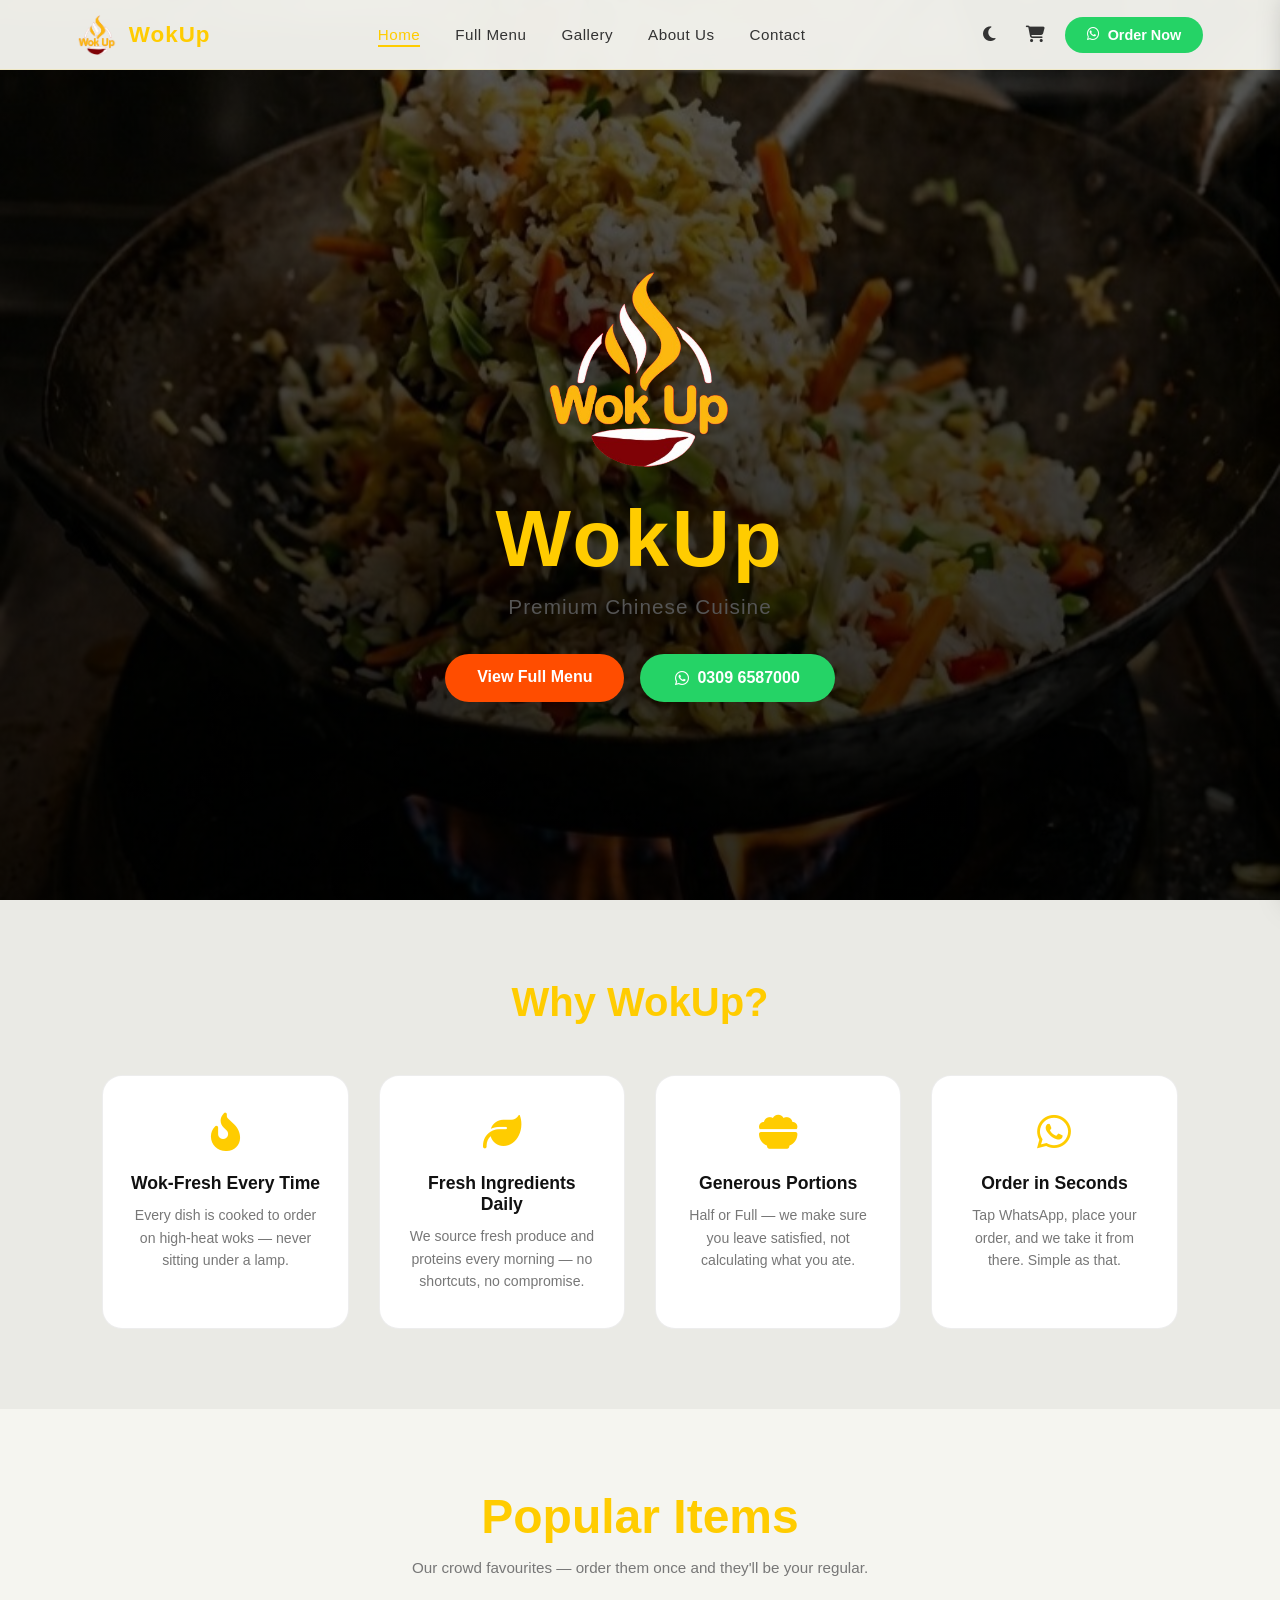
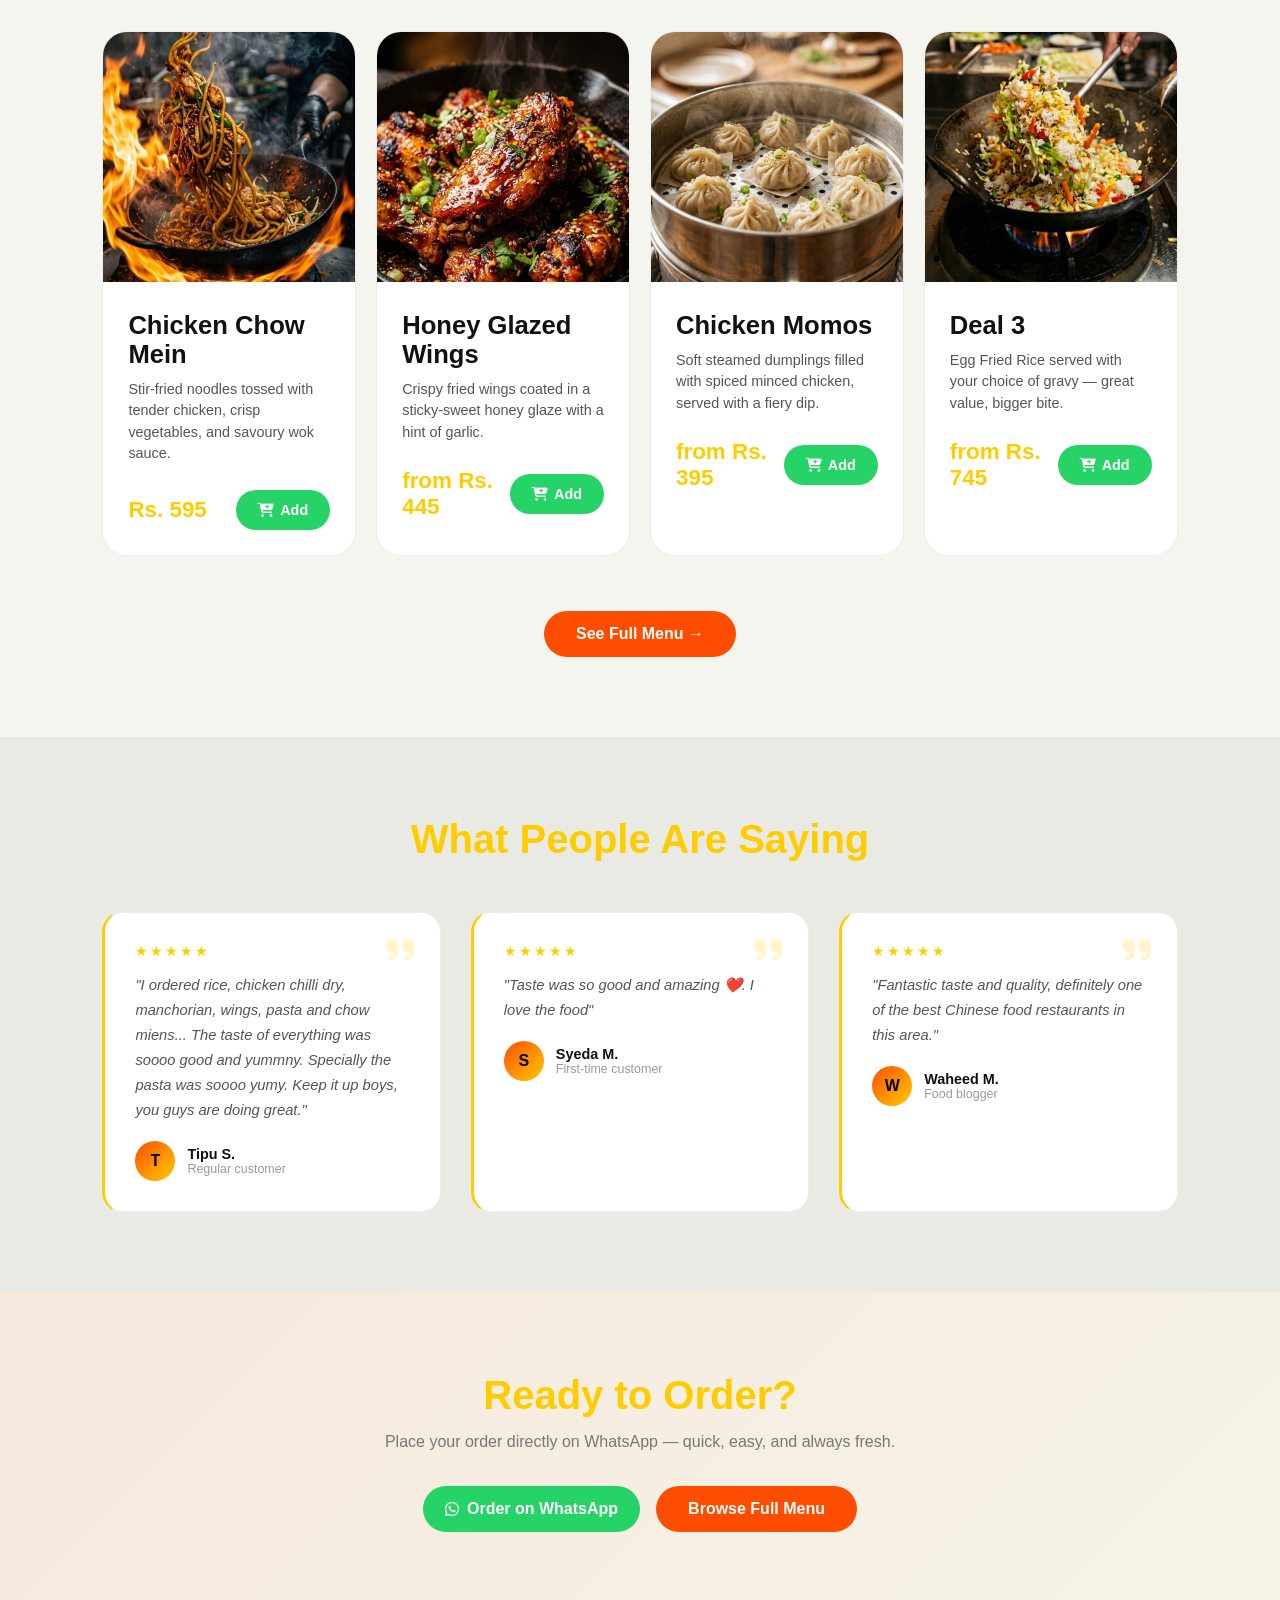
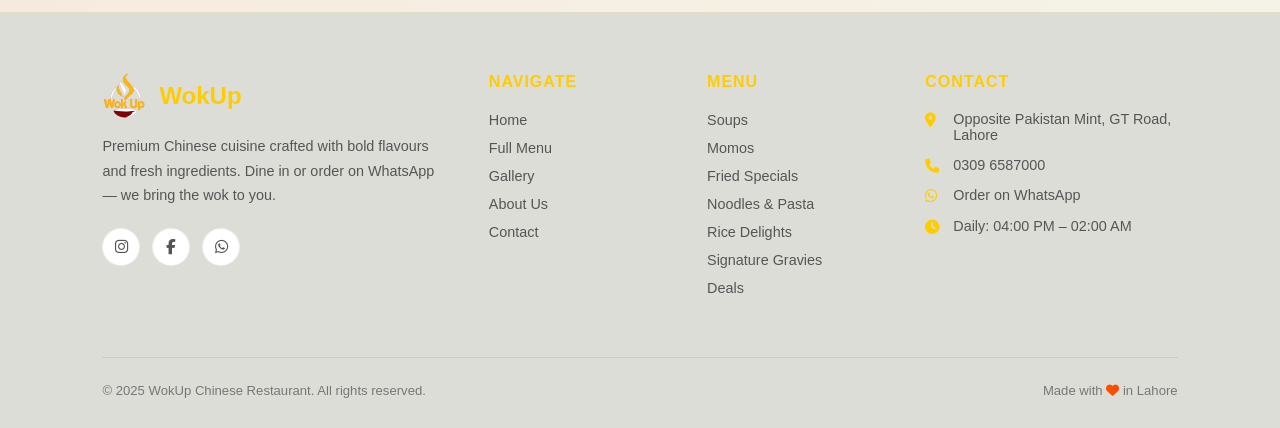
==== commit b176c485: "Refactor menu grid layout for responsiveness" ====
--- a/index.html
+++ b/index.html
@@ -43,7 +43,21 @@
     .menu-section { padding: 80px 8%; }
     .menu-section h2 { text-align: center; margin-bottom: 15px; font-size: 3rem; color: var(--yellow); }
     .menu-subtitle { text-align: center; color: var(--text-dim); margin-bottom: 55px; font-size: 0.95rem; }
-    .menu-grid { display: grid; grid-template-columns: repeat(auto-fit,minmax(300px,1fr)); gap: 40px; }
+    .menu-grid { display: grid; grid-template-columns: 1fr; gap: 30px; }
+    @media (min-width: 640px) {
+      .menu-grid { grid-template-columns: repeat(2, 1fr); gap: 32px; }
+    }
+    @media (min-width: 1024px) {
+      /* Lock to exactly 4 columns so all Popular Items sit in a single row on desktop */
+      .menu-grid { grid-template-columns: repeat(4, 1fr); gap: 20px; }
+      .image-container img { height: 170px; }
+      .card-content { padding: 18px; }
+      .card-content h3 { font-size: 1.2rem; margin-bottom: 7px; }
+      .card-content p  { font-size: 0.82rem; line-height: 1.45; }
+      .price-row { margin-top: 16px; }
+      .price { font-size: 1.15rem; }
+      .order-btn { padding: 9px 16px; font-size: 0.82rem; }
+    }
     .menu-card {
       background: var(--card); border-radius: 25px; overflow: hidden;
       transition: 0.4s; position: relative; border: 1px solid var(--border-card);
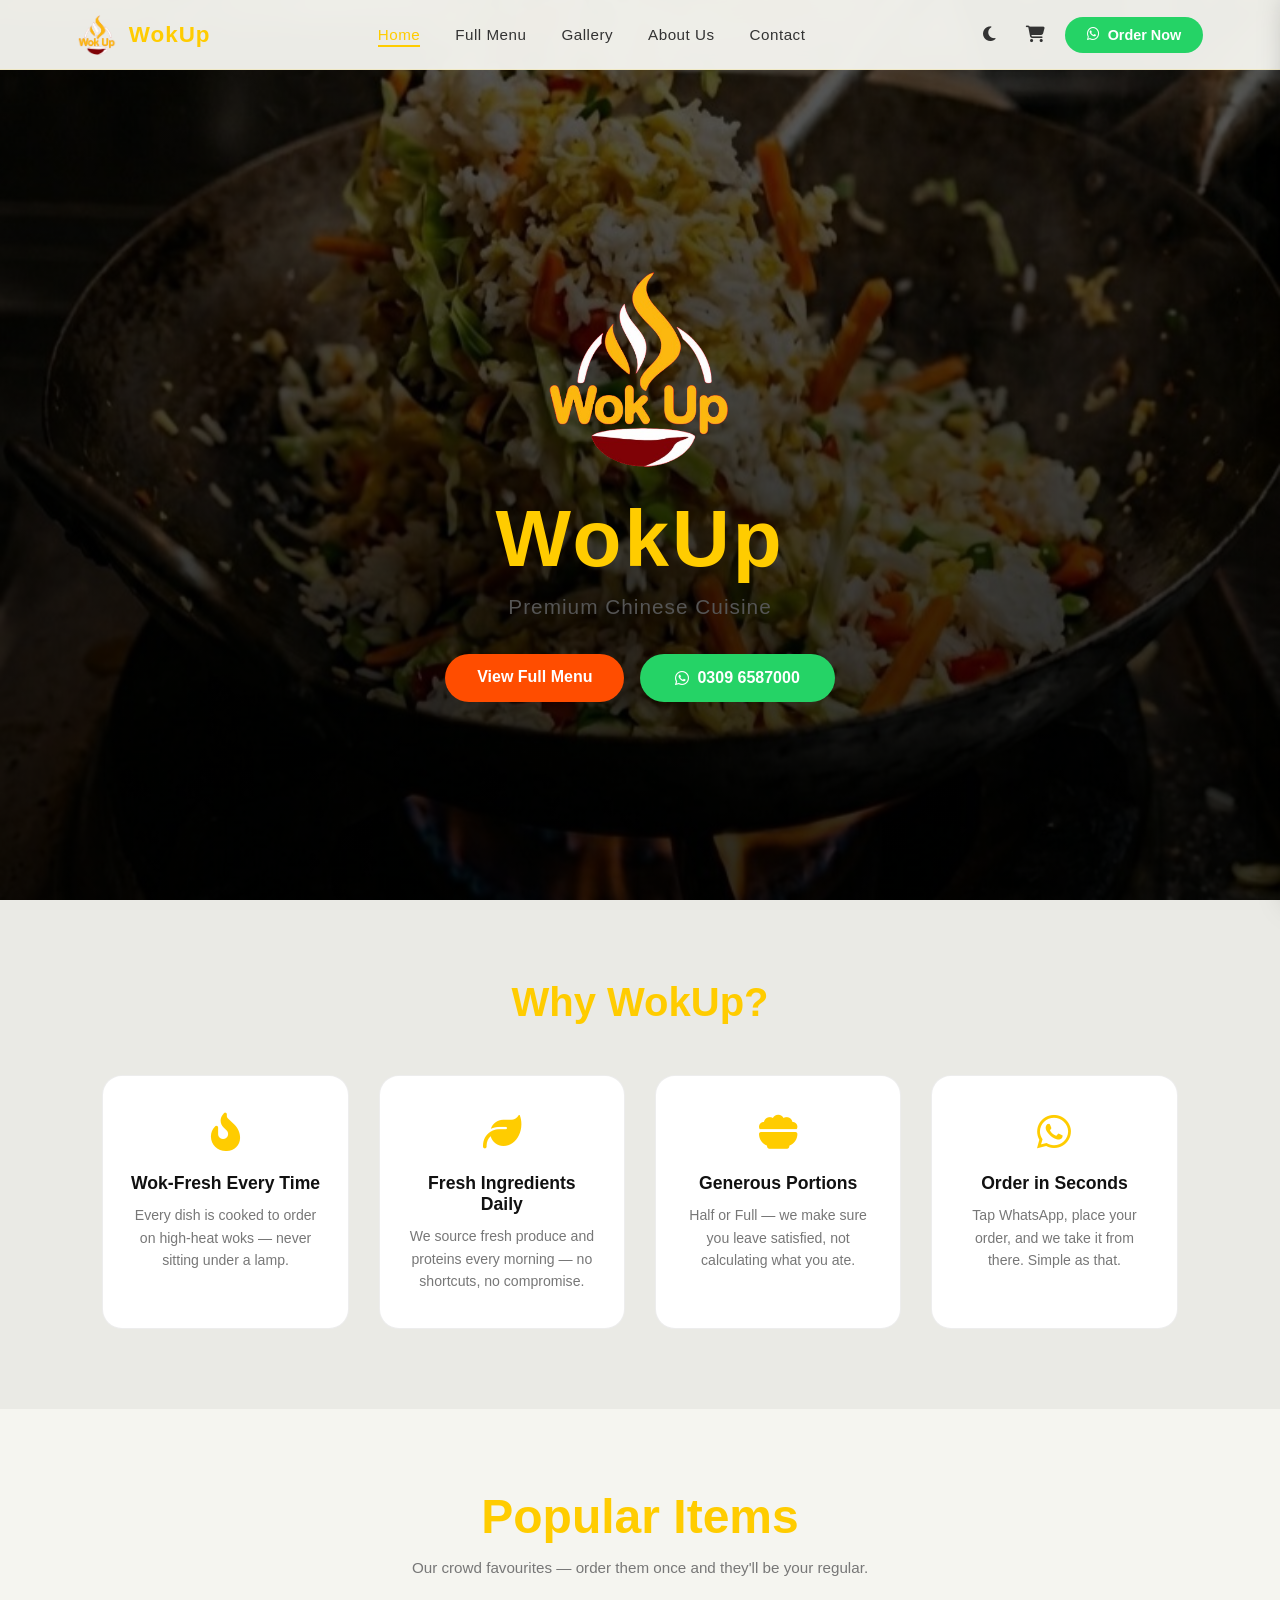
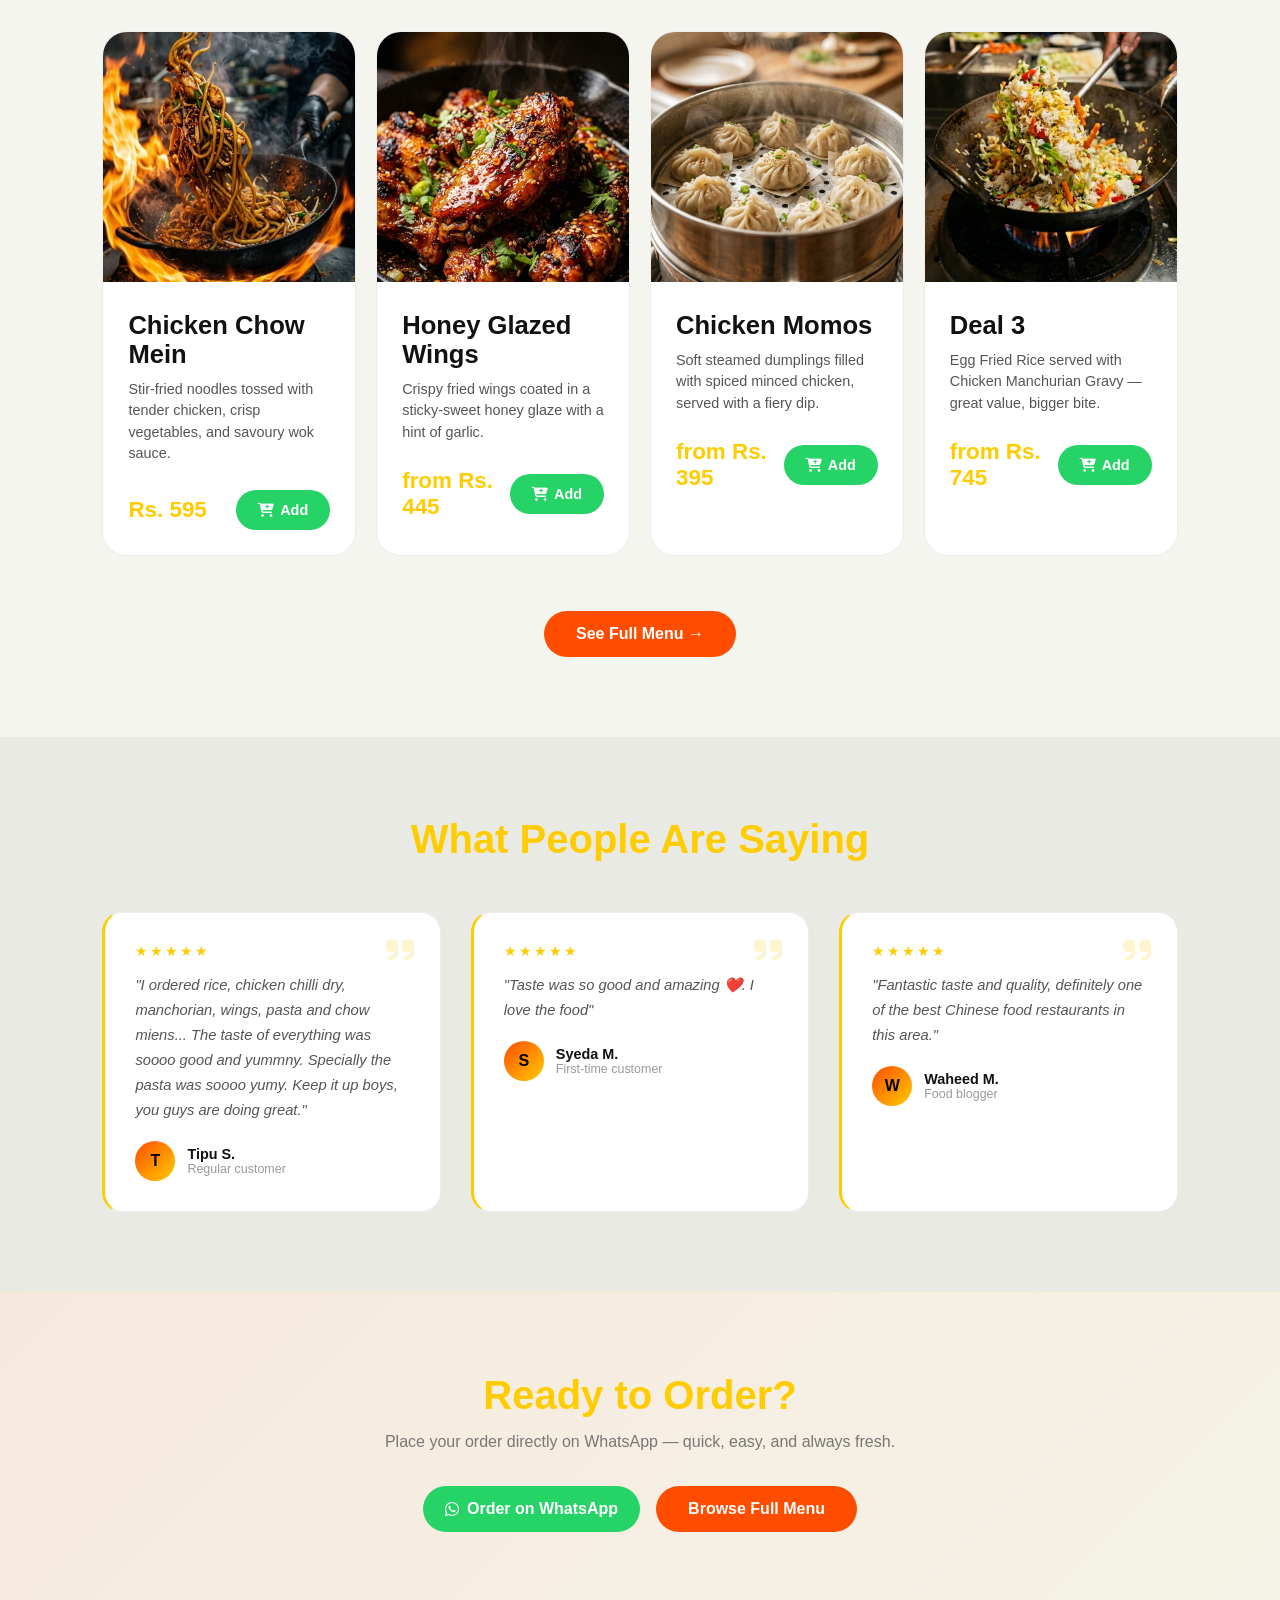
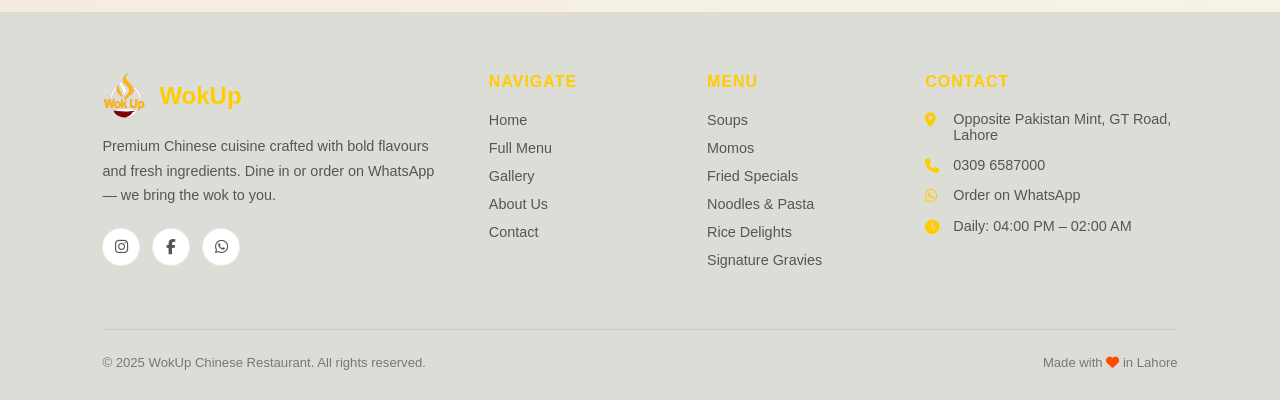
==== commit e01beae3: "Update description for Deal 3 in index.html" ====
--- a/index.html
+++ b/index.html
@@ -226,7 +226,7 @@
         <div class="image-container"><img src="assets/rice.jpg" alt="Deal 3 - Egg Fried Rice with Gravy"></div>
         <div class="card-content">
           <h3>Deal 3</h3>
-          <p>Egg Fried Rice served with your choice of gravy — great value, bigger bite.</p>
+          <p>Egg Fried Rice served with Chicken Manchurian Gravy — great value, bigger bite.</p>
           <div class="price-row">
             <span class="price">from Rs. 745</span>
             <button class="order-btn" onclick="addToCartFromItem(this)"><i class="fas fa-cart-plus"></i> Add</button>
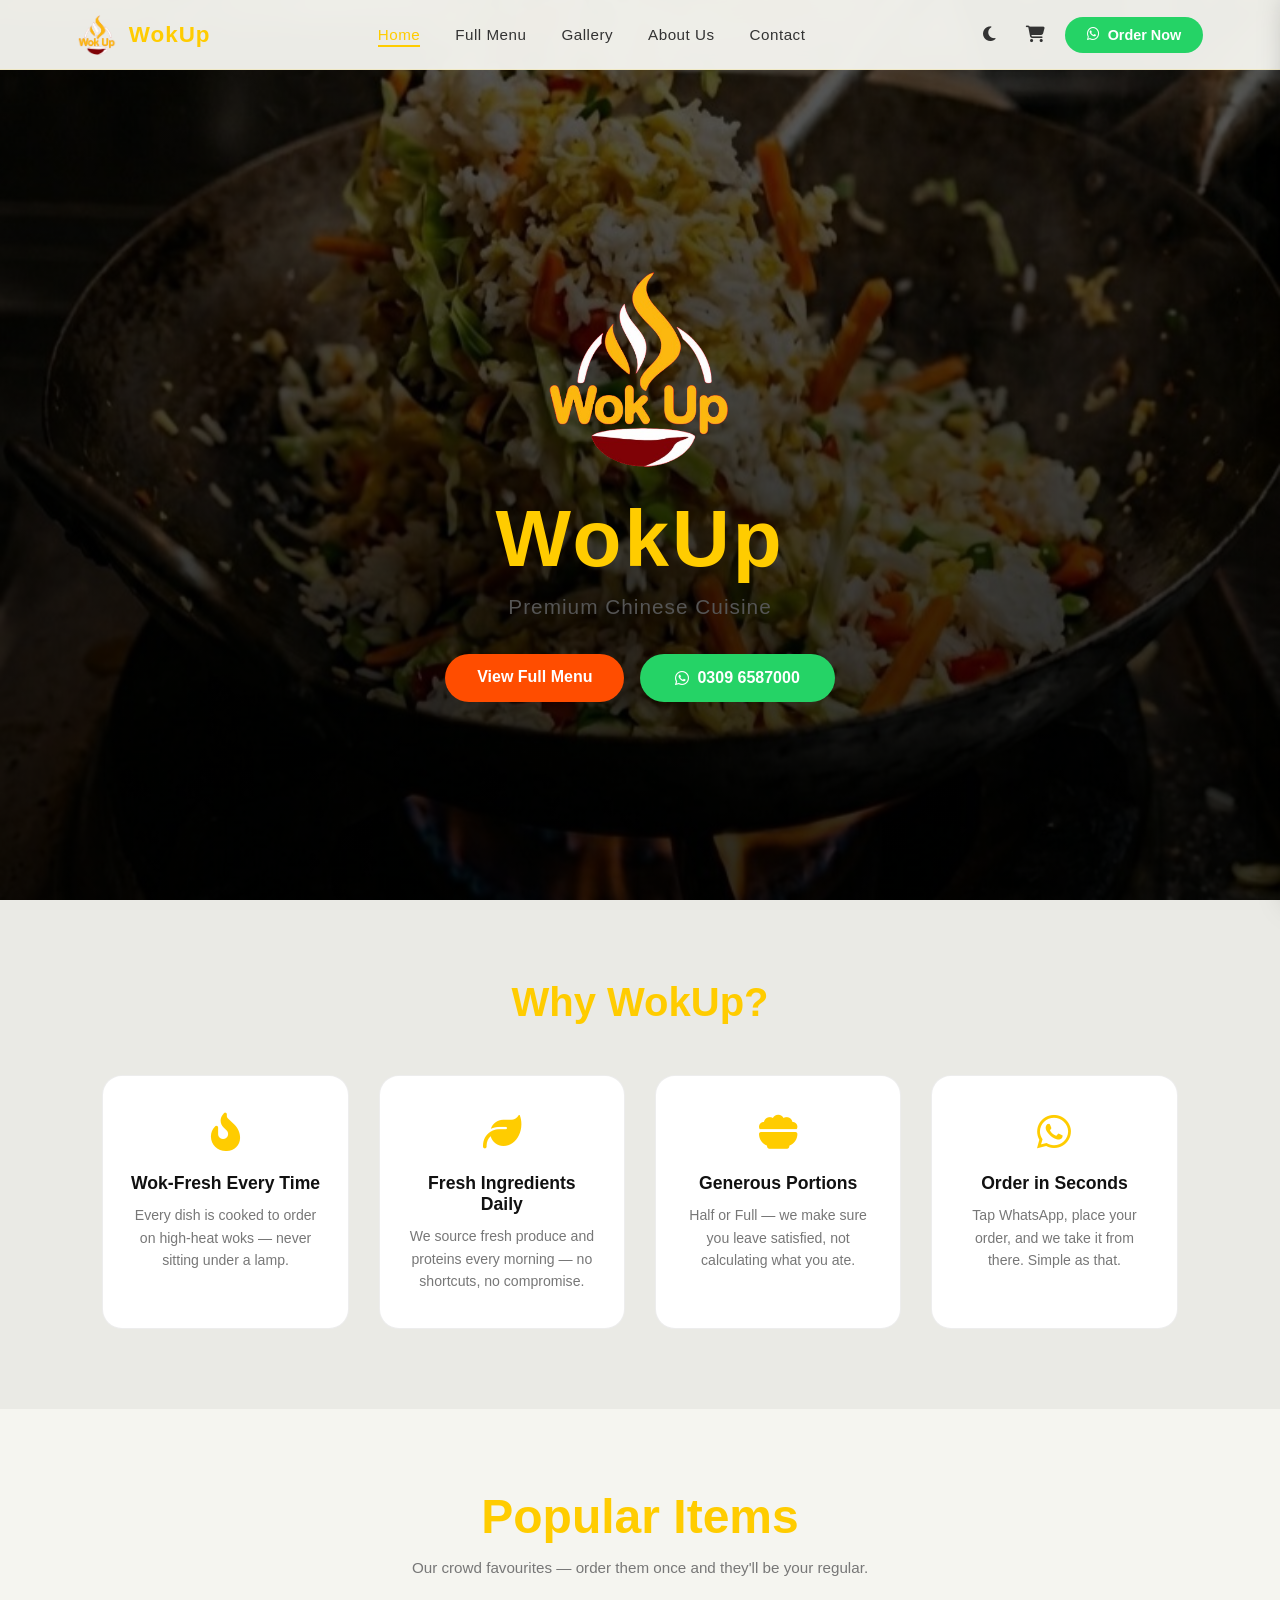
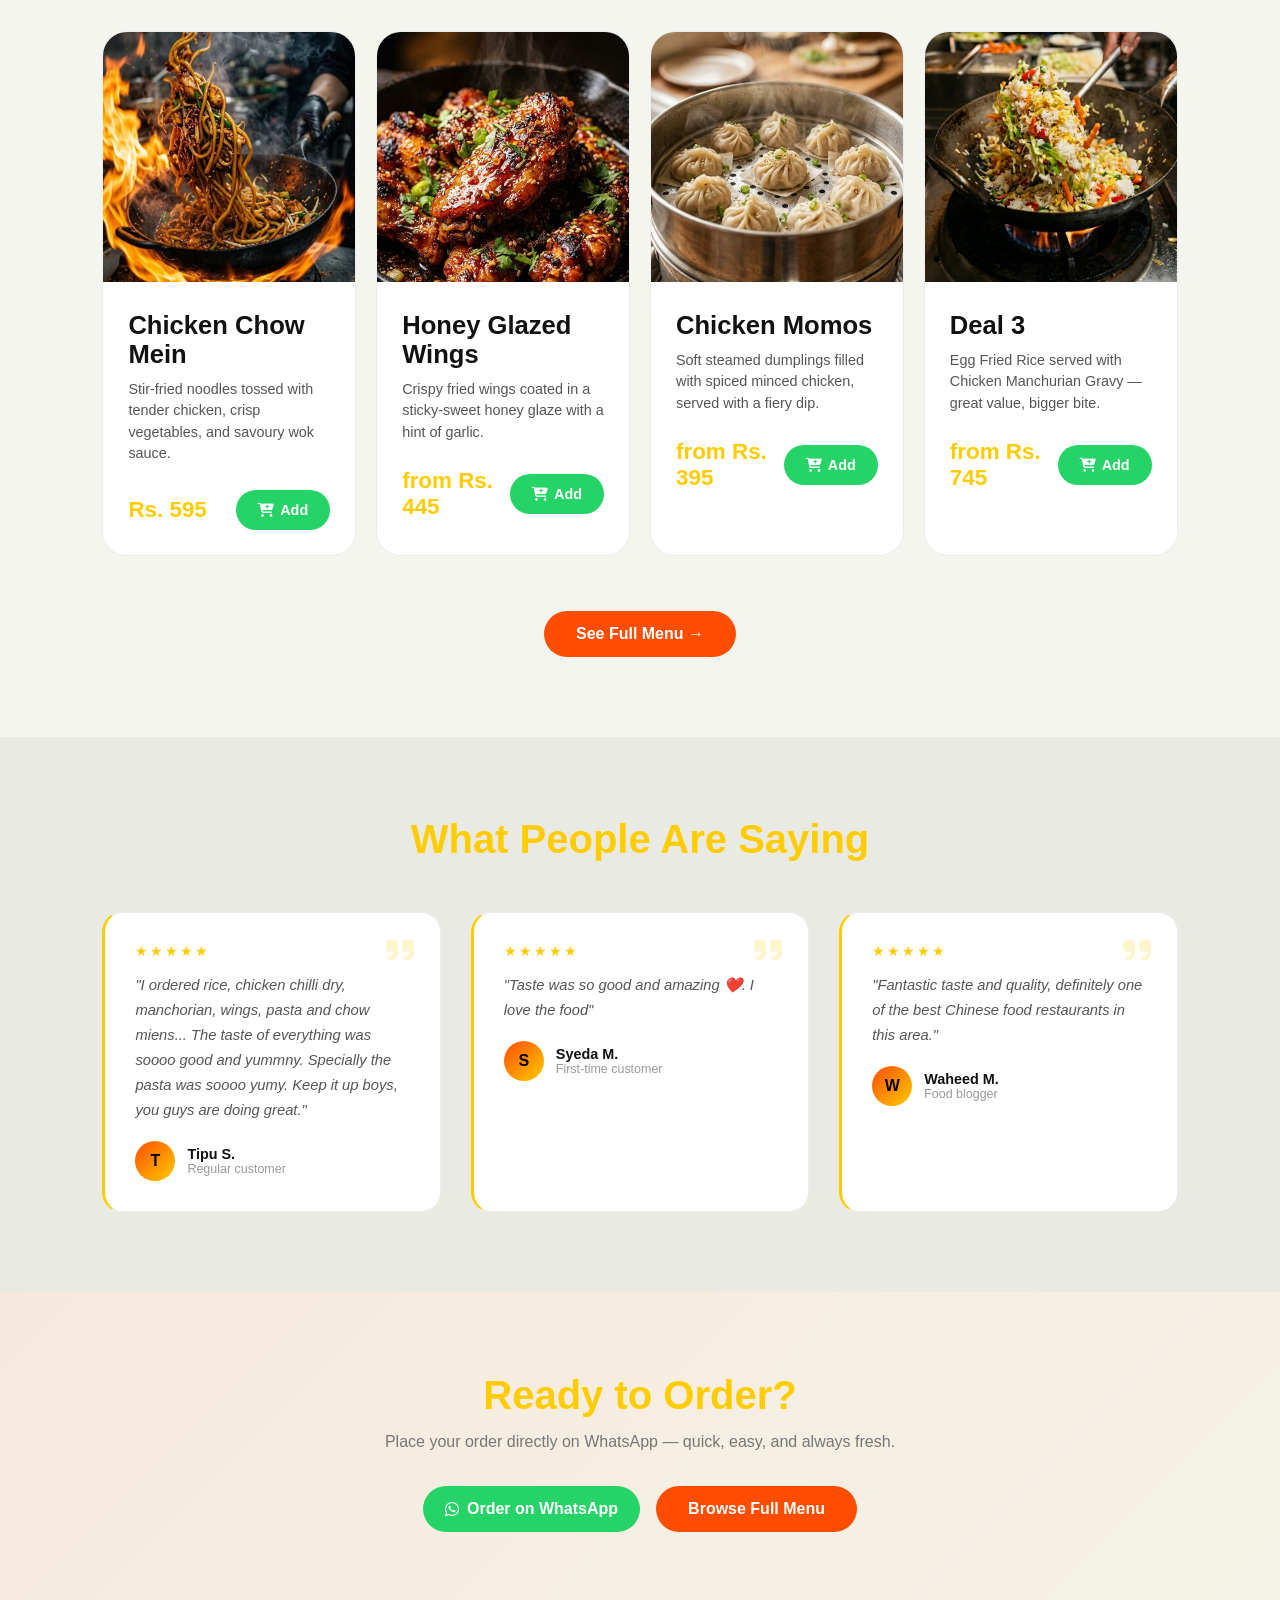
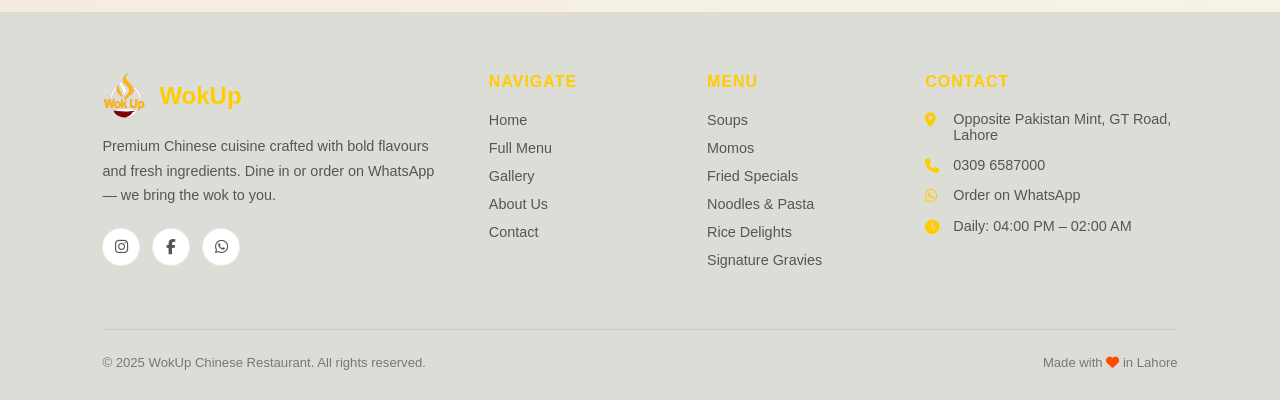
==== commit aa070527: "seo updates" ====
--- a/index.html
+++ b/index.html
@@ -5,7 +5,14 @@
   <meta charset="UTF-8"/>
   <meta name="viewport" content="width=device-width, initial-scale=1.0"/>
   <title>WokUp Chinese Food, GT Road Lahore</title>
+  <link rel="canonical" href="https://wokup.github.io/">
   <meta name="description" content="Premium Chinese cuisine in Lahore. Chicken Manchurian, Momos, Chow Mein and more. Order on WhatsApp — 0309 6587000. Opposite Pakistan Mint, GT Road.">
+  <meta property="og:site_name" content="WokUp">
+  <meta property="og:type" content="website">
+  <meta property="og:title" content="WokUp — Premium Chinese Cuisine, GT Road Lahore">
+  <meta property="og:description" content="Fresh wok-cooked Chinese food in Lahore. Browse the menu, build your order, and place it on WhatsApp. Opposite Pakistan Mint, GT Road.">
+  <meta property="og:url" content="https://wokup.github.io/">
+  <meta property="og:image" content="https://wokup.github.io/assets/logo.png">
   <link rel="stylesheet" href="shared.css">
   <link rel="stylesheet" href="https://cdnjs.cloudflare.com/ajax/libs/font-awesome/6.5.1/css/all.min.css"/>
   <style>
@@ -127,19 +134,63 @@
   <script type="application/ld+json">
 {
   "@context": "https://schema.org",
+  "@type": "WebSite",
+  "name": "WokUp",
+  "alternateName": "WokUp Chinese",
+  "url": "https://wokup.github.io/"
+}
+</script>
+  <script type="application/ld+json">
+{
+  "@context": "https://schema.org",
   "@type": "Restaurant",
   "name": "WokUp Chinese",
+  "alternateName": "WokUp",
+  "image": "https://wokup.github.io/assets/logo.png",
+  "url": "https://wokup.github.io",
+  "telephone": "+923096587000",
   "address": {
     "@type": "PostalAddress",
     "streetAddress": "Opposite Pakistan Mint, GT Road",
     "addressLocality": "Lahore",
+    "addressRegion": "Punjab",
     "addressCountry": "PK"
   },
-  "telephone": "+923096587000",
-  "url": "https://wokup.github.io",
+  "geo": {
+    "@type": "GeoCoordinates",
+    "latitude": 31.585654,
+    "longitude": 74.390835
+  },
   "servesCuisine": "Chinese",
-  "openingHours": "Mo-Su 16:00-02:00",
-  "priceRange": "Rs. 190 - Rs. 995"
+  "menu": "https://wokup.github.io/menu.html",
+  "openingHoursSpecification": {
+    "@type": "OpeningHoursSpecification",
+    "dayOfWeek": [
+      "Monday",
+      "Tuesday",
+      "Wednesday",
+      "Thursday",
+      "Friday",
+      "Saturday",
+      "Sunday"
+    ],
+    "opens": "16:00",
+    "closes": "02:00"
+  },
+  "priceRange": "Rs. 245 \u2013 Rs. 2665",
+  "sameAs": [
+    "https://www.instagram.com/wokup_lhr",
+    "https://www.facebook.com/profile.php?id=61586208690025"
+  ],
+  "contactPoint": {
+    "@type": "ContactPoint",
+    "telephone": "+923096587000",
+    "contactType": "customer service",
+    "availableLanguage": [
+      "English",
+      "Urdu"
+    ]
+  }
 }
 </script>
 </head>
